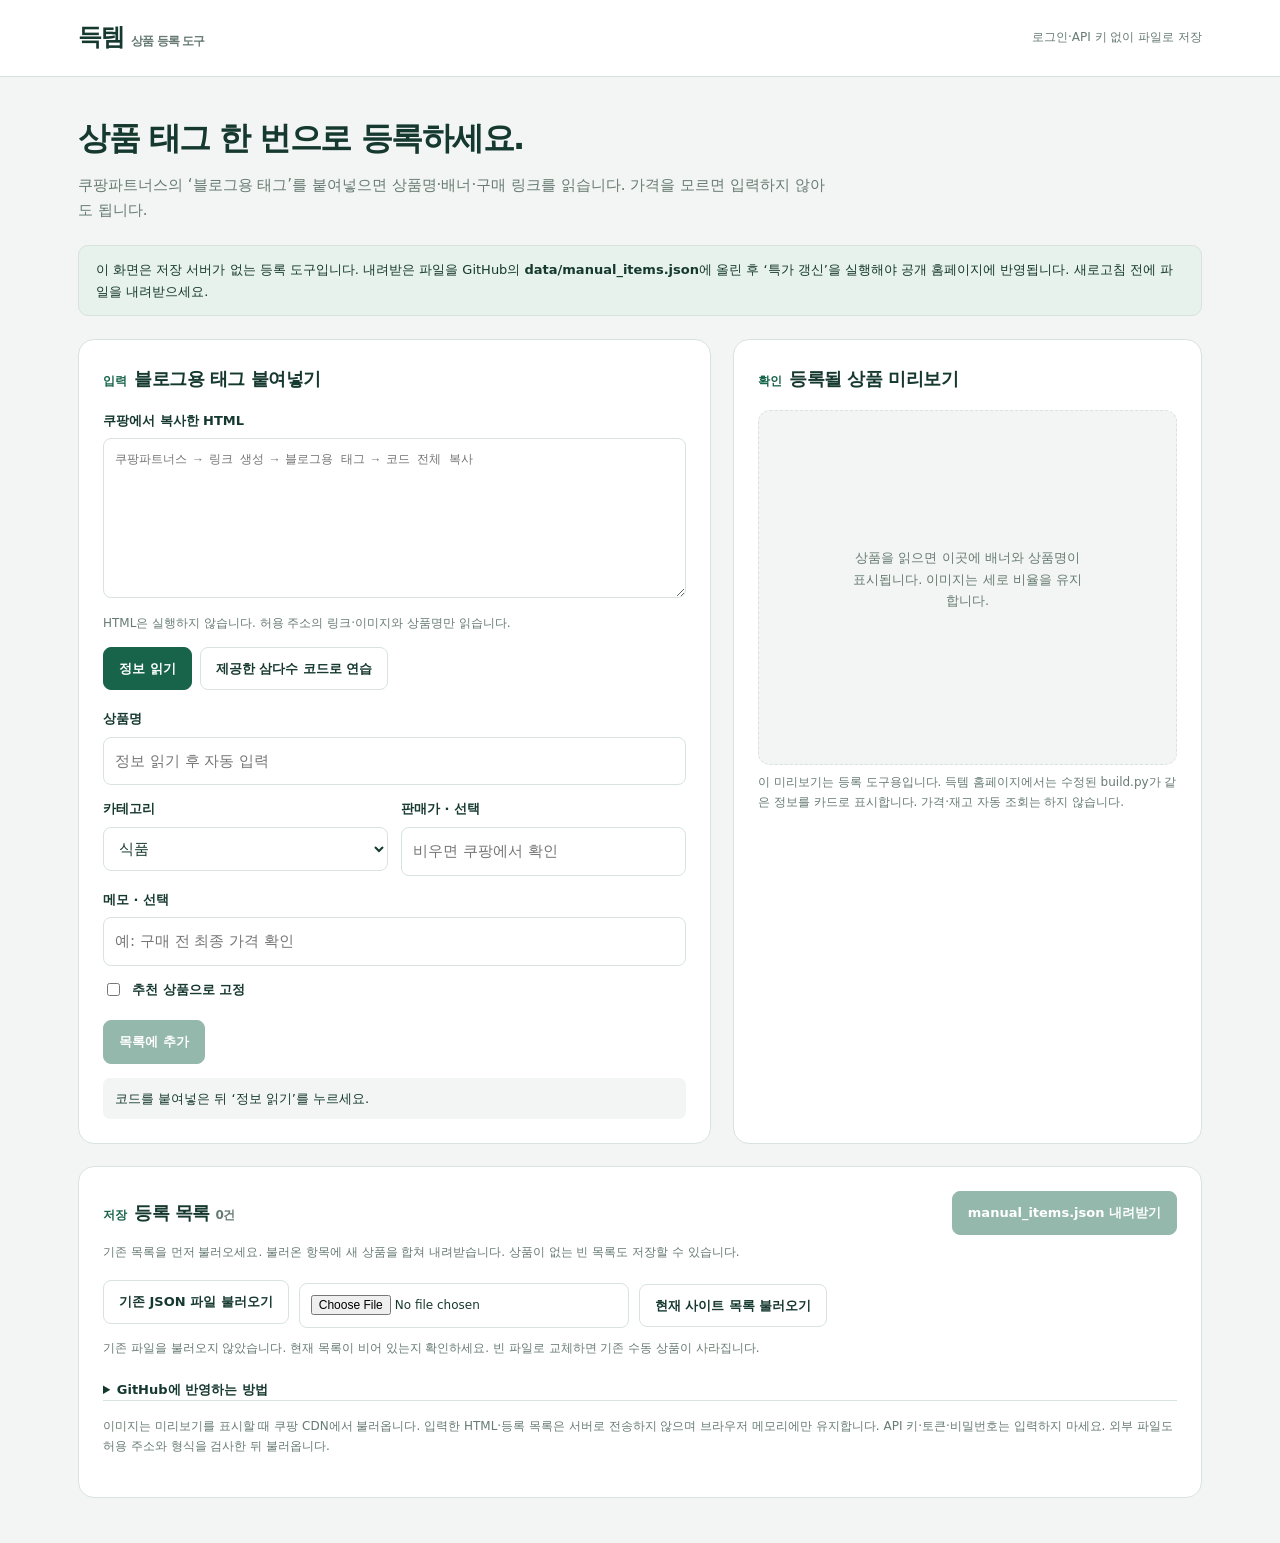
==== admin.html @ d06b2f27 "Add files via upload" ====
<!doctype html>
<html lang="ko"><head><meta charset="utf-8"><meta name="viewport" content="width=device-width,initial-scale=1"><meta name="referrer" content="no-referrer"><title>득템 · 상품 등록 도구</title>
<style>
:root{--bg:#f2f5f3;--panel:#fff;--ink:#16392f;--muted:#677b73;--line:#d8e3dd;--accent:#17644b;--light:#e6f2eb;--error:#a63129}*{box-sizing:border-box}body{margin:0;background:var(--bg);color:var(--ink);font:15px/1.65 system-ui,-apple-system,"Malgun Gothic",sans-serif}header{background:var(--panel);border-bottom:1px solid var(--line)}.wrap{max-width:1180px;margin:auto;padding:0 28px}.head{display:flex;align-items:center;justify-content:space-between;height:76px}.brand{font-size:24px;font-weight:900;letter-spacing:-1px}.sub{font-size:12px;color:var(--muted)}main{padding-top:35px!important;padding-bottom:45px!important}h1{font-size:32px;letter-spacing:-1.5px;margin:0 0 8px}p{margin:0 0 16px}.lead{color:var(--muted);max-width:760px}.notice{padding:13px 17px;background:var(--light);border:1px solid var(--line);border-radius:10px;margin:23px 0;font-size:13px}.layout{display:grid;grid-template-columns:1.35fr 1fr;gap:22px}.panel{background:var(--panel);border:1px solid var(--line);padding:24px;border-radius:16px}h2{font-size:18px;margin:0 0 16px;letter-spacing:-.5px}.step{font-size:12px;color:var(--accent);margin-right:8px}label{display:block;font-size:13px;font-weight:700;margin-bottom:7px}textarea,input,select{font:inherit;border:1px solid var(--line);border-radius:8px;background:#fff;color:var(--ink);padding:11px;width:100%}textarea{resize:vertical;min-height:160px;font:12px/1.7 ui-monospace,monospace}button,.button{font:inherit;font-size:13px;font-weight:700;border:1px solid var(--line);border-radius:8px;padding:10px 15px;cursor:pointer;background:white;color:var(--ink);display:inline-block;text-decoration:none}button.primary{background:var(--accent);color:white;border-color:var(--accent)}button:disabled{opacity:.45;cursor:not-allowed}button:hover:not(:disabled){filter:brightness(.96)}:focus-visible{outline:3px solid #8eb9a6;outline-offset:3px}.buttons{display:flex;gap:8px;flex-wrap:wrap;margin-top:13px}.fields{display:grid;grid-template-columns:1fr 1fr;gap:13px;margin-top:18px}.wide{grid-column:1/-1}.hint{font-size:12px;color:var(--muted);margin:8px 0 0}.preview{background:var(--bg);border:1px dashed var(--line);min-height:355px;border-radius:12px;display:flex;align-items:center;justify-content:center;padding:18px}.empty{text-align:center;color:var(--muted);font-size:13px;max-width:230px}.preview-card{width:100%;max-width:290px;background:white;border-radius:12px;overflow:hidden;border:1px solid var(--line)}.preview-card img{width:100%;height:260px;object-fit:contain;background:white;display:block}.preview-info{border-top:1px solid var(--line);padding:16px}.badge{font-size:11px;border-radius:4px;padding:3px 7px;background:var(--light);display:inline-block;margin-bottom:7px}.product-name{font-size:15px;font-weight:700;line-height:1.5}.price{font-size:13px;color:var(--muted);margin-top:7px}.destination{font:11px/1.7 ui-monospace,monospace;color:var(--muted);word-break:break-all;margin-top:8px}.status{margin-top:14px;padding:10px 12px;background:var(--bg);border-radius:7px;font-size:13px;white-space:pre-line}.error{color:var(--error)}.storage{margin-top:22px}.storage-head{display:flex;justify-content:space-between;gap:10px;align-items:center}.storage-head h2{margin:0}.import{margin-top:18px;display:flex;gap:10px;flex-wrap:wrap;align-items:center}.import input{max-width:330px;font-size:12px}.list{margin:18px 0;padding:0;list-style:none}.row{display:flex;justify-content:space-between;align-items:center;gap:14px;padding:12px 0;border-top:1px solid var(--line)}.row-name{font-size:14px;font-weight:600;word-break:break-word}.row-note{font-size:11px;color:var(--muted)}.remove{padding:5px 9px;color:var(--error);flex-shrink:0}.footer-note{font-size:12px;color:var(--muted);border-top:1px solid var(--line);padding-top:16px}details{margin-top:20px;font-size:13px}summary{cursor:pointer;font-weight:700}ol{padding-left:22px}code{font-size:12px;background:var(--bg);padding:2px 4px}.check{display:flex;gap:9px;align-items:center}.check input{width:auto}.preview-card a{color:inherit}.download-count{font-size:12px;color:var(--muted)}@media(max-width:780px){.layout{grid-template-columns:1fr}.wrap{padding:0 17px}.panel{padding:18px}h1{font-size:26px}.head{height:64px}.fields{grid-template-columns:1fr}.wide{grid-column:auto}.storage-head{align-items:flex-start;flex-direction:column}}@media(prefers-reduced-motion:reduce){*{scroll-behavior:auto!important}}
</style></head><body>
<header><div class="wrap head"><div class="brand">득템 <span class="sub">상품 등록 도구</span></div><span class="sub">로그인·API 키 없이 파일로 저장</span></div></header>
<main class="wrap"><h1>상품 태그 한 번으로 등록하세요.</h1><p class="lead">쿠팡파트너스의 ‘블로그용 태그’를 붙여넣으면 상품명·배너·구매 링크를 읽습니다. 가격을 모르면 입력하지 않아도 됩니다.</p>
<div class="notice">이 화면은 저장 서버가 없는 등록 도구입니다. 내려받은 파일을 GitHub의 <b>data/manual_items.json</b>에 올린 후 ‘특가 갱신’을 실행해야 공개 홈페이지에 반영됩니다. 새로고침 전에 파일을 내려받으세요.</div>
<div class="layout"><section class="panel"><h2><span class="step">입력</span>블로그용 태그 붙여넣기</h2><label for="source">쿠팡에서 복사한 HTML</label><textarea id="source" spellcheck="false" placeholder="쿠팡파트너스 → 링크 생성 → 블로그용 태그 → 코드 전체 복사"></textarea><p class="hint">HTML은 실행하지 않습니다. 허용 주소의 링크·이미지와 상품명만 읽습니다.</p><div class="buttons"><button id="parse" class="primary">정보 읽기</button><button id="sample">제공한 삼다수 코드로 연습</button></div>
<div class="fields"><div class="wide"><label for="name">상품명</label><input id="name" maxlength="300" placeholder="정보 읽기 후 자동 입력"></div><div><label for="category">카테고리</label><select id="category"><option>식품</option><option>생활</option><option>가전</option><option>디지털</option><option>뷰티</option><option>패션</option><option>기타</option></select></div><div><label for="price">판매가 · 선택</label><input id="price" type="number" min="1" step="1" placeholder="비우면 쿠팡에서 확인"></div><div class="wide"><label for="memo">메모 · 선택</label><input id="memo" maxlength="200" placeholder="예: 구매 전 최종 가격 확인"></div><div class="wide"><label class="check"><input id="pinned" type="checkbox">추천 상품으로 고정</label></div></div>
<div class="buttons"><button id="add" class="primary" disabled>목록에 추가</button></div><div id="status" class="status" role="status" aria-live="polite">코드를 붙여넣은 뒤 ‘정보 읽기’를 누르세요.</div></section>
<section class="panel"><h2><span class="step">확인</span>등록될 상품 미리보기</h2><div id="preview" class="preview"><p class="empty">상품을 읽으면 이곳에 배너와 상품명이 표시됩니다. 이미지는 세로 비율을 유지합니다.</p></div><p class="hint">이 미리보기는 등록 도구용입니다. 득템 홈페이지에서는 수정된 build.py가 같은 정보를 카드로 표시합니다. 가격·재고 자동 조회는 하지 않습니다.</p></section></div>
<section class="panel storage"><div class="storage-head"><h2><span class="step">저장</span>등록 목록 <span id="count" class="download-count">0건</span></h2><button id="download" class="primary" disabled>manual_items.json 내려받기</button></div><p class="hint">기존 목록을 먼저 불러오세요. 불러온 항목에 새 상품을 합쳐 내려받습니다. 상품이 없는 빈 목록도 저장할 수 있습니다.</p><div class="import"><label class="button" for="file">기존 JSON 파일 불러오기</label><input id="file" type="file" accept=".json,application/json"><button id="loadCurrent">현재 사이트 목록 불러오기</button></div><p class="hint" id="importStatus">기존 파일을 불러오지 않았습니다. 현재 목록이 비어 있는지 확인하세요. 빈 파일로 교체하면 기존 수동 상품이 사라집니다.</p><ul id="list" class="list"></ul><details><summary>GitHub에 반영하는 방법</summary><ol><li>목록을 확인하고 <b>manual_items.json 내려받기</b>를 누릅니다.</li><li>저장소의 <b>data</b> 폴더에서 <b>Add file → Upload files</b>로 내려받은 파일을 올립니다. 파일명은 manual_items.json이어야 합니다.</li><li><b>Commit changes</b>로 저장합니다.</li><li><b>Actions → 특가 갱신 → Run workflow</b>를 실행합니다.</li><li>초록색 성공 표시 이후 공개 홈페이지를 새로고침합니다.</li></ol></details><p class="footer-note">이미지는 미리보기를 표시할 때 쿠팡 CDN에서 불러옵니다. 입력한 HTML·등록 목록은 서버로 전송하지 않으며 브라우저 메모리에만 유지합니다. API 키·토큰·비밀번호는 입력하지 마세요. 외부 파일도 허용 주소와 형식을 검사한 뒤 불러옵니다.</p></section>
</main>
<script>
'use strict';
const $=id=>document.getElementById(id);
const BUY_HOSTS=new Set(['link.coupang.com','coupa.ng','www.coupang.com','coupang.com']);
function safeUrl(raw,type){let u;try{u=new URL(raw)}catch{throw Error('올바른 전체 HTTPS 주소가 필요합니다.')};if(u.protocol!=='https:'||u.username||u.password||u.port)throw Error('HTTPS 주소만 허용하며 로그인 정보·별도 포트는 허용하지 않습니다.');const host=u.hostname.toLowerCase();const ok=type==='buy'?BUY_HOSTS.has(host):(host==='coupangcdn.com'||host.endsWith('.coupangcdn.com'));if(!ok)throw Error(type==='buy'?'허용된 쿠팡 구매 링크가 아닙니다.':'쿠팡 CDN 이미지 주소만 허용합니다.');return u.href}
function parseTag(raw){if(raw.length>100000)throw Error('코드가 너무 깁니다. 상품 태그 하나만 붙여넣으세요.');/* template 내용은 문서에 삽입하지 않아 스크립트와 이미지를 실행·로드하지 않는다. */const t=document.createElement('template');t.innerHTML=raw;const candidates=[...t.content.querySelectorAll('a[href]')].filter(a=>a.querySelector('img[src]'));if(candidates.length!==1)throw Error('이미지가 포함된 상품 링크 하나만 입력하세요. iframe 대신 블로그용 태그를 선택하세요.');const a=candidates[0],im=a.querySelector('img[src]');const name=(im.getAttribute('alt')||'').trim();if(!name||name.length>300)throw Error('상품명이 있는 alt 속성이 필요합니다.');return {platform:'coupang',name,url:safeUrl(a.getAttribute('href'),'buy'),image:safeUrl(im.getAttribute('src'),'image'),image_kind:'affiliate_banner',price:null,category:'식품',ends_at:null,memo:'구매 전 최종 가격 확인',pinned:false}}
let candidate=null,items=[],metadata={version:1},loaded=false,dirty=false;
function say(s,error=false){$('status').textContent=s;$('status').classList.toggle('error',error)}
function preview(){const box=$('preview');box.replaceChildren();if(!candidate)return;const c=document.createElement('div');c.className='preview-card';const image=document.createElement('img');image.src=candidate.image;image.alt=$('name').value||candidate.name;image.addEventListener('error',()=>{say('상품정보는 읽었습니다. 배너 이미지는 현재 환경에서 불러오지 못했습니다.',true)});c.append(image);const info=document.createElement('div');info.className='preview-info';const badge=document.createElement('span');badge.className='badge';badge.textContent='쿠팡 · 직접 등록';info.append(badge);const n=document.createElement('div');n.className='product-name';n.textContent=$('name').value;info.append(n);const price=document.createElement('div');price.className='price';price.textContent=$('price').value?Number($('price').value).toLocaleString('ko-KR')+'원 · 직접 입력':'가격은 쿠팡에서 확인';info.append(price);const link=document.createElement('div');link.className='destination';link.textContent=candidate.url;info.append(link);c.append(info);box.append(c)}
$('parse').onclick=()=>{candidate=null;$('add').disabled=true;try{candidate=parseTag($('source').value);$('name').value=candidate.name;$('price').value='';$('memo').value=candidate.memo;preview();$('add').disabled=false;say('상품명·배너 주소·구매 링크를 읽었습니다. 가격은 포함되지 않아 비워 두었습니다.')}catch(e){$('preview').replaceChildren();say(e.message,true)}};
['name','price'].forEach(id=>$(id).addEventListener('input',()=>candidate&&preview()));
function renderList(){$('count').textContent=items.length+'건';$('list').replaceChildren();items.forEach((it,index)=>{const li=document.createElement('li');li.className='row';const text=document.createElement('div'),n=document.createElement('div'),note=document.createElement('div');n.className='row-name';n.textContent=it.name;note.className='row-note';note.textContent=it.platform+' · '+it.category+' · '+(it.price?Number(it.price).toLocaleString('ko-KR')+'원':'가격은 판매처에서 확인');text.append(n,note);const remove=document.createElement('button');remove.className='remove';remove.textContent='삭제';remove.onclick=()=>{if(!confirm('이 상품을 내보낼 목록에서 삭제할까요?'))return;items.splice(index,1);dirty=true;renderList()};li.append(text,remove);$('list').append(li)});$('download').disabled=!(loaded||items.length);}
$('add').onclick=()=>{try{if(!candidate)throw Error('먼저 정보를 읽으세요.');const name=$('name').value.trim();if(!name)throw Error('상품명을 입력하세요.');const p=$('price').value===''?null:Number($('price').value);if(p!==null&&(!Number.isSafeInteger(p)||p<=0))throw Error('가격은 양의 정수로 입력하거나 비워 두세요.');if(items.some(i=>i.url===candidate.url))throw Error('이미 등록 목록에 있는 링크입니다.');items.push({...candidate,name,price:p,base_price:p,category:$('category').value,memo:$('memo').value.trim(),pinned:$('pinned').checked});dirty=true;renderList();say('등록 목록에 추가했습니다. 파일을 내려받아야 변경사항을 보관할 수 있습니다.')}catch(e){say(e.message,true)}};
function validateImport(data){if(!data||typeof data!=='object'||!Array.isArray(data.items))throw Error('items 배열이 있는 JSON 파일이 필요합니다.');if(data.items.length>2000)throw Error('한 번에 2,000건까지 불러올 수 있습니다.');const allowed={coupang:new Set(['coupang.com','www.coupang.com','link.coupang.com','coupa.ng']),toss:new Set(['toss.im','sharelink.toss.im']),kakao:new Set(['store.kakao.com','gift.kakao.com','shoppinghow.kakao.com','kko.to'])};return data.items.map((it,i)=>{if(!it||typeof it.name!=='string'||!it.name.trim())throw Error((i+1)+'번 상품명이 없습니다.');if(!allowed[it.platform])throw Error((i+1)+'번 플랫폼은 이 도구에서 불러올 수 없습니다.');const u=new URL(it.url);if(u.protocol!=='https:'||u.username||u.password||u.port||!allowed[it.platform].has(u.hostname))throw Error((i+1)+'번 구매 링크가 허용 주소가 아닙니다.');if(it.platform==='coupang'&&it.image)safeUrl(it.image,'image');if(it.price!==null&&it.price!==undefined&&(!Number.isSafeInteger(it.price)||it.price<=0))throw Error((i+1)+'번 가격은 양의 정수 또는 null이어야 합니다.');if(it.ends_at&&Number.isNaN(Date.parse(it.ends_at)))throw Error((i+1)+'번 마감일 형식이 올바르지 않습니다.');return {...it,name:it.name.trim(),price:it.price??null}})}
function importData(data){const next=validateImport(data);if((dirty||items.length)&&!confirm('현재 작업 목록을 파일의 목록으로 바꿀까요? 저장하지 않은 내용은 사라집니다.'))return;items=next;metadata={...data};delete metadata.items;loaded=true;dirty=false;renderList();$('importStatus').textContent='기존 파일 '+items.length+'건을 불러왔습니다. 새 상품을 추가한 뒤 전체 목록을 내려받으세요.'}
$('file').onchange=async()=>{try{const f=$('file').files[0];if(!f)return;if(f.size>3000000)throw Error('3MB 이하 JSON 파일을 선택하세요.');importData(JSON.parse(await f.text()))}catch(e){say('파일 불러오기 실패: '+e.message,true)}finally{$('file').value=''}};
$('loadCurrent').onclick=async()=>{try{if(location.protocol==='file:')throw Error('로컬 파일에서는 JSON 파일 불러오기를 사용하세요.');const u=new URL('manual_items.json',location.href);const r=await fetch(u,{cache:'no-store',credentials:'omit'});if(!r.ok)throw Error('현재 목록 응답 '+r.status);importData(await r.json())}catch(e){say('현재 목록을 불러오지 못했습니다. 기존 JSON 파일을 직접 선택하세요. '+e.message,true)}};
$('download').onclick=()=>{if(!loaded&&!confirm('기존 파일을 불러오지 않았습니다. 현재 '+items.length+'건만 저장됩니다. 기존 목록이 비어 있는 경우 계속하세요.'))return;const payload={...metadata,version:1,updated_at:new Date().toISOString(),items};const blob=new Blob([JSON.stringify(payload,null,2)+'\n'],{type:'application/json;charset=utf-8'});const u=URL.createObjectURL(blob),a=document.createElement('a');a.href=u;a.download='manual_items.json';document.body.append(a);a.click();a.remove();setTimeout(()=>URL.revokeObjectURL(u),3000);dirty=false;say('내려받기를 요청했습니다. 다운로드 폴더의 파일을 GitHub data 폴더에 올려 주세요.')};
$('sample').onclick=()=>{$('source').value='<a href="https://link.coupang.com/a/iSHtijtJjo" target="_blank" referrerpolicy="unsafe-url"><img src="https://image9.coupangcdn.com/image/affiliate/banner/094a0b696515205452a0161adddb1547@2x.jpg" alt="제주삼다수 그린 무라벨, 2L, 6개" width="120" height="240"></a>';$('parse').click()};
window.addEventListener('beforeunload',e=>{if(dirty){e.preventDefault();e.returnValue=''}});
renderList();
</script></body></html>
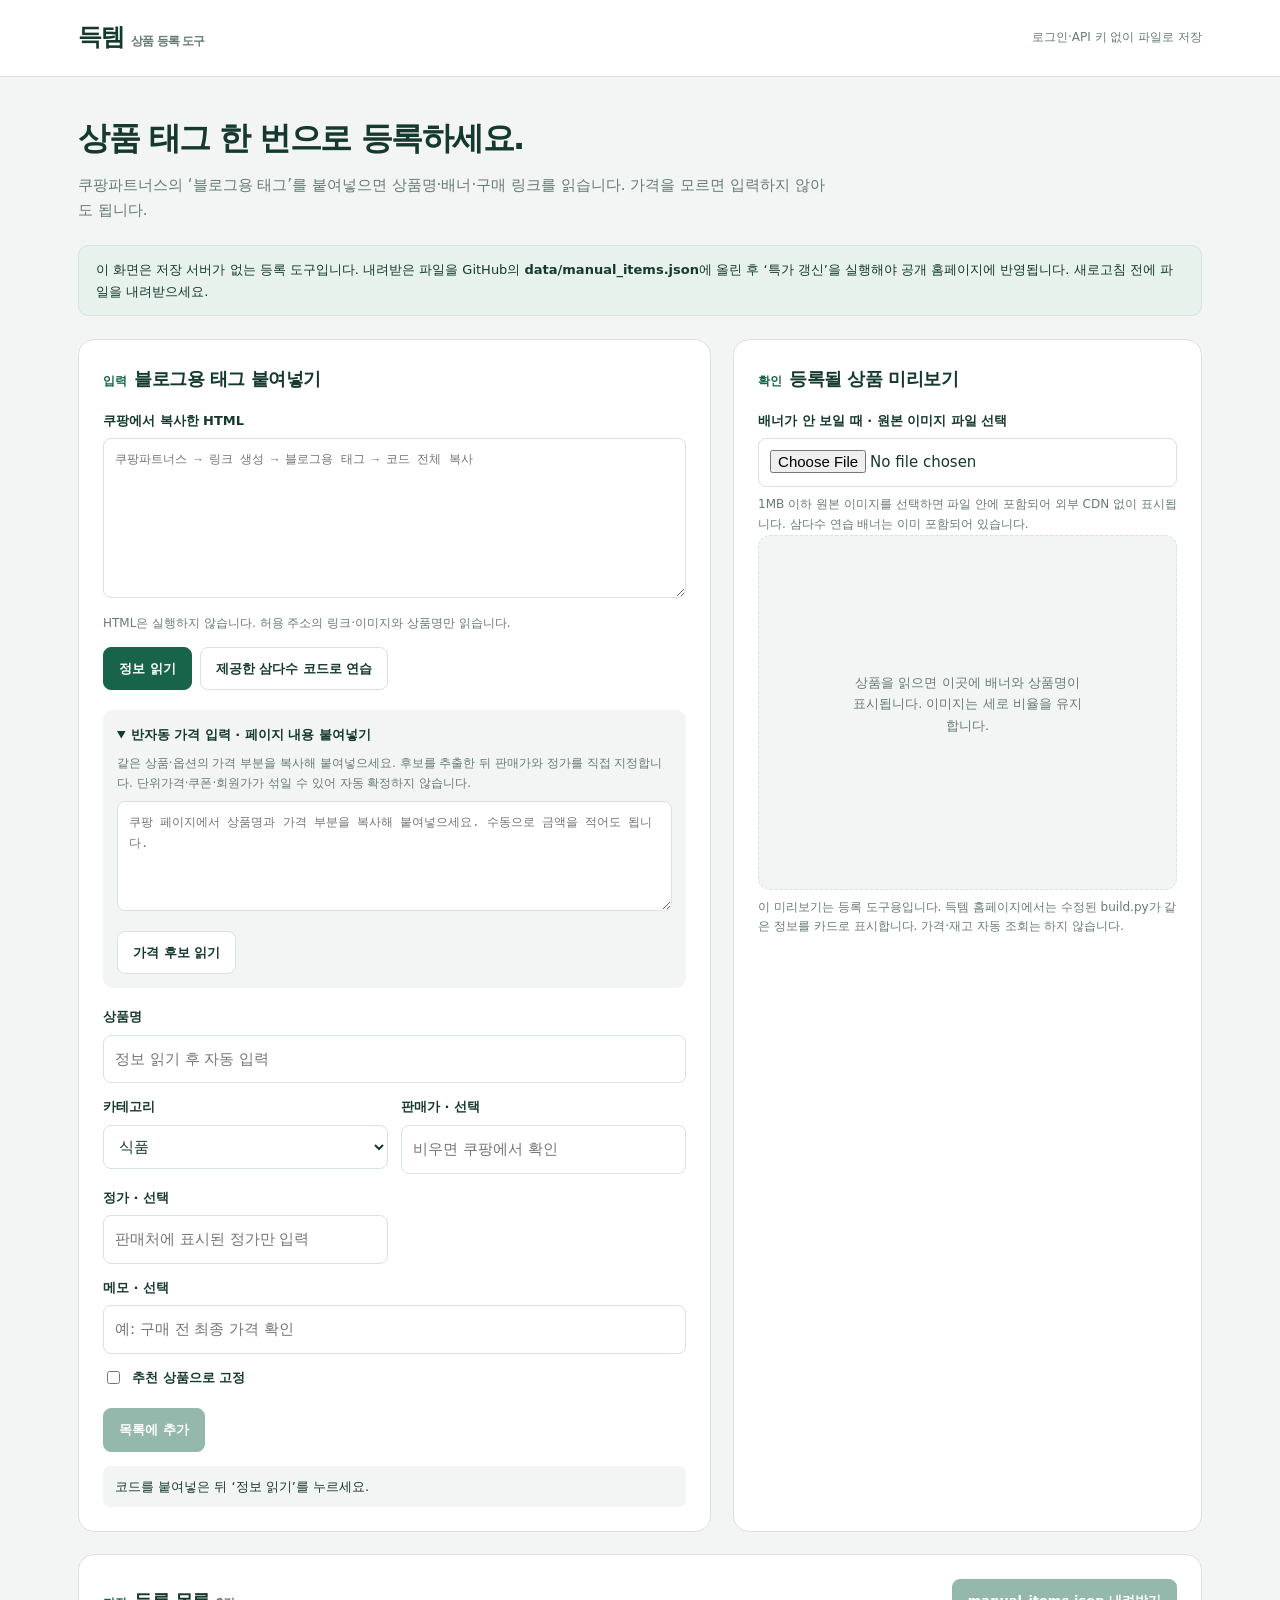
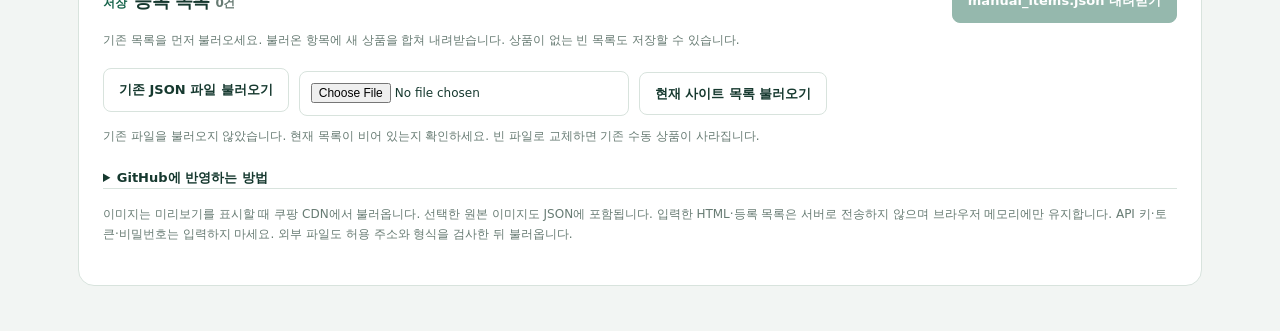
==== commit fb289a07: "Add files via upload" ====
--- a/admin.html
+++ b/admin.html
@@ -2,15 +2,17 @@
 <html lang="ko"><head><meta charset="utf-8"><meta name="viewport" content="width=device-width,initial-scale=1"><meta name="referrer" content="no-referrer"><title>득템 · 상품 등록 도구</title>
 <style>
 :root{--bg:#f2f5f3;--panel:#fff;--ink:#16392f;--muted:#677b73;--line:#d8e3dd;--accent:#17644b;--light:#e6f2eb;--error:#a63129}*{box-sizing:border-box}body{margin:0;background:var(--bg);color:var(--ink);font:15px/1.65 system-ui,-apple-system,"Malgun Gothic",sans-serif}header{background:var(--panel);border-bottom:1px solid var(--line)}.wrap{max-width:1180px;margin:auto;padding:0 28px}.head{display:flex;align-items:center;justify-content:space-between;height:76px}.brand{font-size:24px;font-weight:900;letter-spacing:-1px}.sub{font-size:12px;color:var(--muted)}main{padding-top:35px!important;padding-bottom:45px!important}h1{font-size:32px;letter-spacing:-1.5px;margin:0 0 8px}p{margin:0 0 16px}.lead{color:var(--muted);max-width:760px}.notice{padding:13px 17px;background:var(--light);border:1px solid var(--line);border-radius:10px;margin:23px 0;font-size:13px}.layout{display:grid;grid-template-columns:1.35fr 1fr;gap:22px}.panel{background:var(--panel);border:1px solid var(--line);padding:24px;border-radius:16px}h2{font-size:18px;margin:0 0 16px;letter-spacing:-.5px}.step{font-size:12px;color:var(--accent);margin-right:8px}label{display:block;font-size:13px;font-weight:700;margin-bottom:7px}textarea,input,select{font:inherit;border:1px solid var(--line);border-radius:8px;background:#fff;color:var(--ink);padding:11px;width:100%}textarea{resize:vertical;min-height:160px;font:12px/1.7 ui-monospace,monospace}button,.button{font:inherit;font-size:13px;font-weight:700;border:1px solid var(--line);border-radius:8px;padding:10px 15px;cursor:pointer;background:white;color:var(--ink);display:inline-block;text-decoration:none}button.primary{background:var(--accent);color:white;border-color:var(--accent)}button:disabled{opacity:.45;cursor:not-allowed}button:hover:not(:disabled){filter:brightness(.96)}:focus-visible{outline:3px solid #8eb9a6;outline-offset:3px}.buttons{display:flex;gap:8px;flex-wrap:wrap;margin-top:13px}.fields{display:grid;grid-template-columns:1fr 1fr;gap:13px;margin-top:18px}.wide{grid-column:1/-1}.hint{font-size:12px;color:var(--muted);margin:8px 0 0}.preview{background:var(--bg);border:1px dashed var(--line);min-height:355px;border-radius:12px;display:flex;align-items:center;justify-content:center;padding:18px}.empty{text-align:center;color:var(--muted);font-size:13px;max-width:230px}.preview-card{width:100%;max-width:290px;background:white;border-radius:12px;overflow:hidden;border:1px solid var(--line)}.preview-card img{width:100%;height:260px;object-fit:contain;background:white;display:block}.preview-info{border-top:1px solid var(--line);padding:16px}.badge{font-size:11px;border-radius:4px;padding:3px 7px;background:var(--light);display:inline-block;margin-bottom:7px}.product-name{font-size:15px;font-weight:700;line-height:1.5}.price{font-size:13px;color:var(--muted);margin-top:7px}.destination{font:11px/1.7 ui-monospace,monospace;color:var(--muted);word-break:break-all;margin-top:8px}.status{margin-top:14px;padding:10px 12px;background:var(--bg);border-radius:7px;font-size:13px;white-space:pre-line}.error{color:var(--error)}.storage{margin-top:22px}.storage-head{display:flex;justify-content:space-between;gap:10px;align-items:center}.storage-head h2{margin:0}.import{margin-top:18px;display:flex;gap:10px;flex-wrap:wrap;align-items:center}.import input{max-width:330px;font-size:12px}.list{margin:18px 0;padding:0;list-style:none}.row{display:flex;justify-content:space-between;align-items:center;gap:14px;padding:12px 0;border-top:1px solid var(--line)}.row-name{font-size:14px;font-weight:600;word-break:break-word}.row-note{font-size:11px;color:var(--muted)}.remove{padding:5px 9px;color:var(--error);flex-shrink:0}.footer-note{font-size:12px;color:var(--muted);border-top:1px solid var(--line);padding-top:16px}details{margin-top:20px;font-size:13px}summary{cursor:pointer;font-weight:700}ol{padding-left:22px}code{font-size:12px;background:var(--bg);padding:2px 4px}.check{display:flex;gap:9px;align-items:center}.check input{width:auto}.preview-card a{color:inherit}.download-count{font-size:12px;color:var(--muted)}@media(max-width:780px){.layout{grid-template-columns:1fr}.wrap{padding:0 17px}.panel{padding:18px}h1{font-size:26px}.head{height:64px}.fields{grid-template-columns:1fr}.wide{grid-column:auto}.storage-head{align-items:flex-start;flex-direction:column}}@media(prefers-reduced-motion:reduce){*{scroll-behavior:auto!important}}
+.preview-card{overflow:hidden;background:#fff;border-radius:12px;border:1px solid var(--line)}.preview-card>img{display:block;width:100%;height:340px;object-fit:contain;background:#f4f7f5;padding:16px}.preview-info{padding:20px}.preview-info .price{font-size:26px;font-weight:900;line-height:1.4;margin:14px 0}.preview-info .product-name{font-size:19px;font-weight:800;margin-top:12px}.preview-info .destination{overflow-wrap:anywhere;font-size:11px;color:var(--muted)}.preview-cta{display:block;margin-top:18px;padding:12px;text-align:center;background:var(--accent);color:#fff;border-radius:8px;text-decoration:none;font-weight:800}.row{gap:12px}.row-thumb{width:56px;height:90px;object-fit:contain;background:#f4f7f5;border-radius:6px;flex-shrink:0}.row>div{flex:1;min-width:0}.price-help{margin-top:10px;font-size:12px;color:var(--muted)}@media(max-width:650px){.preview-card>img{height:280px}}
+.price-import{background:var(--bg);padding:14px;border-radius:10px;margin-top:20px}.price-import textarea{min-height:110px;margin-top:8px}.price-choice{padding:10px 0;border-bottom:1px solid var(--line)}.price-context{font-size:12px;overflow-wrap:anywhere;color:var(--muted)}.preview-discount{background:var(--light);padding:12px;border-radius:8px;margin:10px 0}.preview-discount del{color:var(--muted);font-size:13px}.preview-discount strong{display:block;font-size:16px;color:var(--accent)}
 </style></head><body>
 <header><div class="wrap head"><div class="brand">득템 <span class="sub">상품 등록 도구</span></div><span class="sub">로그인·API 키 없이 파일로 저장</span></div></header>
 <main class="wrap"><h1>상품 태그 한 번으로 등록하세요.</h1><p class="lead">쿠팡파트너스의 ‘블로그용 태그’를 붙여넣으면 상품명·배너·구매 링크를 읽습니다. 가격을 모르면 입력하지 않아도 됩니다.</p>
 <div class="notice">이 화면은 저장 서버가 없는 등록 도구입니다. 내려받은 파일을 GitHub의 <b>data/manual_items.json</b>에 올린 후 ‘특가 갱신’을 실행해야 공개 홈페이지에 반영됩니다. 새로고침 전에 파일을 내려받으세요.</div>
 <div class="layout"><section class="panel"><h2><span class="step">입력</span>블로그용 태그 붙여넣기</h2><label for="source">쿠팡에서 복사한 HTML</label><textarea id="source" spellcheck="false" placeholder="쿠팡파트너스 → 링크 생성 → 블로그용 태그 → 코드 전체 복사"></textarea><p class="hint">HTML은 실행하지 않습니다. 허용 주소의 링크·이미지와 상품명만 읽습니다.</p><div class="buttons"><button id="parse" class="primary">정보 읽기</button><button id="sample">제공한 삼다수 코드로 연습</button></div>
-<div class="fields"><div class="wide"><label for="name">상품명</label><input id="name" maxlength="300" placeholder="정보 읽기 후 자동 입력"></div><div><label for="category">카테고리</label><select id="category"><option>식품</option><option>생활</option><option>가전</option><option>디지털</option><option>뷰티</option><option>패션</option><option>기타</option></select></div><div><label for="price">판매가 · 선택</label><input id="price" type="number" min="1" step="1" placeholder="비우면 쿠팡에서 확인"></div><div class="wide"><label for="memo">메모 · 선택</label><input id="memo" maxlength="200" placeholder="예: 구매 전 최종 가격 확인"></div><div class="wide"><label class="check"><input id="pinned" type="checkbox">추천 상품으로 고정</label></div></div>
+<details class="price-import" open><summary>반자동 가격 입력 · 페이지 내용 붙여넣기</summary><p class="hint">같은 상품·옵션의 가격 부분을 복사해 붙여넣으세요. 후보를 추출한 뒤 판매가와 정가를 직접 지정합니다. 단위가격·쿠폰·회원가가 섞일 수 있어 자동 확정하지 않습니다.</p><textarea id="priceText" placeholder="쿠팡 페이지에서 상품명과 가격 부분을 복사해 붙여넣으세요. 수동으로 금액을 적어도 됩니다."></textarea><div class="buttons"><button id="extractPrices" type="button">가격 후보 읽기</button></div><div id="priceCandidates" aria-live="polite"></div></details><div class="fields"><div class="wide"><label for="name">상품명</label><input id="name" maxlength="300" placeholder="정보 읽기 후 자동 입력"></div><div><label for="category">카테고리</label><select id="category"><option>식품</option><option>생활</option><option>가전</option><option>디지털</option><option>뷰티</option><option>패션</option><option>기타</option></select></div><div><label for="price">판매가 · 선택</label><input id="price" type="number" min="1" step="1" placeholder="비우면 쿠팡에서 확인"></div><div><label for="originalPrice">정가 · 선택</label><input id="originalPrice" type="number" min="1" step="1" placeholder="판매처에 표시된 정가만 입력"></div><div class="wide"><label for="memo">메모 · 선택</label><input id="memo" maxlength="200" placeholder="예: 구매 전 최종 가격 확인"></div><div class="wide"><label class="check"><input id="pinned" type="checkbox">추천 상품으로 고정</label></div></div>
 <div class="buttons"><button id="add" class="primary" disabled>목록에 추가</button></div><div id="status" class="status" role="status" aria-live="polite">코드를 붙여넣은 뒤 ‘정보 읽기’를 누르세요.</div></section>
-<section class="panel"><h2><span class="step">확인</span>등록될 상품 미리보기</h2><div id="preview" class="preview"><p class="empty">상품을 읽으면 이곳에 배너와 상품명이 표시됩니다. 이미지는 세로 비율을 유지합니다.</p></div><p class="hint">이 미리보기는 등록 도구용입니다. 득템 홈페이지에서는 수정된 build.py가 같은 정보를 카드로 표시합니다. 가격·재고 자동 조회는 하지 않습니다.</p></section></div>
-<section class="panel storage"><div class="storage-head"><h2><span class="step">저장</span>등록 목록 <span id="count" class="download-count">0건</span></h2><button id="download" class="primary" disabled>manual_items.json 내려받기</button></div><p class="hint">기존 목록을 먼저 불러오세요. 불러온 항목에 새 상품을 합쳐 내려받습니다. 상품이 없는 빈 목록도 저장할 수 있습니다.</p><div class="import"><label class="button" for="file">기존 JSON 파일 불러오기</label><input id="file" type="file" accept=".json,application/json"><button id="loadCurrent">현재 사이트 목록 불러오기</button></div><p class="hint" id="importStatus">기존 파일을 불러오지 않았습니다. 현재 목록이 비어 있는지 확인하세요. 빈 파일로 교체하면 기존 수동 상품이 사라집니다.</p><ul id="list" class="list"></ul><details><summary>GitHub에 반영하는 방법</summary><ol><li>목록을 확인하고 <b>manual_items.json 내려받기</b>를 누릅니다.</li><li>저장소의 <b>data</b> 폴더에서 <b>Add file → Upload files</b>로 내려받은 파일을 올립니다. 파일명은 manual_items.json이어야 합니다.</li><li><b>Commit changes</b>로 저장합니다.</li><li><b>Actions → 특가 갱신 → Run workflow</b>를 실행합니다.</li><li>초록색 성공 표시 이후 공개 홈페이지를 새로고침합니다.</li></ol></details><p class="footer-note">이미지는 미리보기를 표시할 때 쿠팡 CDN에서 불러옵니다. 입력한 HTML·등록 목록은 서버로 전송하지 않으며 브라우저 메모리에만 유지합니다. API 키·토큰·비밀번호는 입력하지 마세요. 외부 파일도 허용 주소와 형식을 검사한 뒤 불러옵니다.</p></section>
+<section class="panel"><h2><span class="step">확인</span>등록될 상품 미리보기</h2><label for="imageFile">배너가 안 보일 때 · 원본 이미지 파일 선택</label><input id="imageFile" type="file" accept="image/jpeg,image/png,image/webp"><p class="hint">1MB 이하 원본 이미지를 선택하면 파일 안에 포함되어 외부 CDN 없이 표시됩니다. 삼다수 연습 배너는 이미 포함되어 있습니다.</p><div id="preview" class="preview"><p class="empty">상품을 읽으면 이곳에 배너와 상품명이 표시됩니다. 이미지는 세로 비율을 유지합니다.</p></div><p class="hint">이 미리보기는 등록 도구용입니다. 득템 홈페이지에서는 수정된 build.py가 같은 정보를 카드로 표시합니다. 가격·재고 자동 조회는 하지 않습니다.</p></section></div>
+<section class="panel storage"><div class="storage-head"><h2><span class="step">저장</span>등록 목록 <span id="count" class="download-count">0건</span></h2><button id="download" class="primary" disabled>manual_items.json 내려받기</button></div><p class="hint">기존 목록을 먼저 불러오세요. 불러온 항목에 새 상품을 합쳐 내려받습니다. 상품이 없는 빈 목록도 저장할 수 있습니다.</p><div class="import"><label class="button" for="file">기존 JSON 파일 불러오기</label><input id="file" type="file" accept=".json,application/json"><button id="loadCurrent">현재 사이트 목록 불러오기</button></div><p class="hint" id="importStatus">기존 파일을 불러오지 않았습니다. 현재 목록이 비어 있는지 확인하세요. 빈 파일로 교체하면 기존 수동 상품이 사라집니다.</p><ul id="list" class="list"></ul><details><summary>GitHub에 반영하는 방법</summary><ol><li>목록을 확인하고 <b>manual_items.json 내려받기</b>를 누릅니다.</li><li>저장소의 <b>data</b> 폴더에서 <b>Add file → Upload files</b>로 내려받은 파일을 올립니다. 파일명은 manual_items.json이어야 합니다.</li><li><b>Commit changes</b>로 저장합니다.</li><li><b>Actions → 특가 갱신 → Run workflow</b>를 실행합니다.</li><li>초록색 성공 표시 이후 공개 홈페이지를 새로고침합니다.</li></ol></details><p class="footer-note">이미지는 미리보기를 표시할 때 쿠팡 CDN에서 불러옵니다. 선택한 원본 이미지도 JSON에 포함됩니다. 입력한 HTML·등록 목록은 서버로 전송하지 않으며 브라우저 메모리에만 유지합니다. API 키·토큰·비밀번호는 입력하지 마세요. 외부 파일도 허용 주소와 형식을 검사한 뒤 불러옵니다.</p></section>
 </main>
 <script>
 'use strict';
@@ -18,14 +20,20 @@
 const BUY_HOSTS=new Set(['link.coupang.com','coupa.ng','www.coupang.com','coupang.com']);
 function safeUrl(raw,type){let u;try{u=new URL(raw)}catch{throw Error('올바른 전체 HTTPS 주소가 필요합니다.')};if(u.protocol!=='https:'||u.username||u.password||u.port)throw Error('HTTPS 주소만 허용하며 로그인 정보·별도 포트는 허용하지 않습니다.');const host=u.hostname.toLowerCase();const ok=type==='buy'?BUY_HOSTS.has(host):(host==='coupangcdn.com'||host.endsWith('.coupangcdn.com'));if(!ok)throw Error(type==='buy'?'허용된 쿠팡 구매 링크가 아닙니다.':'쿠팡 CDN 이미지 주소만 허용합니다.');return u.href}
 function parseTag(raw){if(raw.length>100000)throw Error('코드가 너무 깁니다. 상품 태그 하나만 붙여넣으세요.');/* template 내용은 문서에 삽입하지 않아 스크립트와 이미지를 실행·로드하지 않는다. */const t=document.createElement('template');t.innerHTML=raw;const candidates=[...t.content.querySelectorAll('a[href]')].filter(a=>a.querySelector('img[src]'));if(candidates.length!==1)throw Error('이미지가 포함된 상품 링크 하나만 입력하세요. iframe 대신 블로그용 태그를 선택하세요.');const a=candidates[0],im=a.querySelector('img[src]');const name=(im.getAttribute('alt')||'').trim();if(!name||name.length>300)throw Error('상품명이 있는 alt 속성이 필요합니다.');return {platform:'coupang',name,url:safeUrl(a.getAttribute('href'),'buy'),image:safeUrl(im.getAttribute('src'),'image'),image_kind:'affiliate_banner',price:null,category:'식품',ends_at:null,memo:'구매 전 최종 가격 확인',pinned:false}}
+function extractPriceCandidates(text){if(text.length>50000)throw Error('가격 부분만 5만 자 이내로 붙여넣으세요.');const out=[],seen=new Set();const pattern=/(?:₩\s*([0-9]{1,3}(?:,[0-9]{3})+|[0-9]+)|([0-9]{1,3}(?:,[0-9]{3})+|[0-9]+)\s*원)/g;let match;while((match=pattern.exec(text))!==null){const amount=Number((match[1]||match[2]).replace(/,/g,''));if(!Number.isSafeInteger(amount)||amount<=0||seen.has(amount))continue;seen.add(amount);out.push({amount,context:text.slice(Math.max(0,match.index-25),Math.min(text.length,pattern.lastIndex+25)).replace(/\s+/g,' ')});if(out.length===30)break}return out}
+$('extractPrices').onclick=()=>{try{const rows=extractPriceCandidates($('priceText').value);$('priceCandidates').replaceChildren();if(!rows.length)throw Error('금액을 찾지 못했습니다. 12,000원 또는 ₩12,000 형식이 포함된 내용을 붙여넣으세요.');rows.forEach(row=>{const box=document.createElement('div');box.className='price-choice';const context=document.createElement('div');context.className='price-context';context.textContent=row.context;const amount=document.createElement('b');amount.textContent=row.amount.toLocaleString('ko-KR')+'원';box.append(amount,context);const buttons=document.createElement('div');buttons.className='buttons';[['판매가로 지정','price'],['정가로 지정','originalPrice']].forEach(([label,id])=>{const b=document.createElement('button');b.type='button';b.textContent=label;b.onclick=()=>{$(id).value=row.amount;if(candidate)preview();say(label+'했습니다. 같은 상품·옵션의 금액인지 확인하세요.')};buttons.append(b)});box.append(buttons);$('priceCandidates').append(box)});say(rows.length+'개 가격 후보를 찾았습니다. 판매가와 정가를 직접 지정하세요.')}catch(e){say(e.message,true)}};
+const BANNER_CACHE={"https://image9.coupangcdn.com/image/affiliate/banner/094a0b696515205452a0161adddb1547@2x.jpg": "[data-uri]"};
+function safeEmbedded(raw){if(typeof raw!=='string'||raw.length>1400000||!/^data:image\/(?:jpeg|png|webp);base64,[A-Za-z0-9+/]+={0,2}$/.test(raw))throw Error('1MB 이하 JPEG·PNG·WebP 이미지만 포함할 수 있습니다.');return raw}
+function imageSource(it){return it.image_embedded?safeEmbedded(it.image_embedded):(BANNER_CACHE[it.image]||safeUrl(it.image,'image'))}
 let candidate=null,items=[],metadata={version:1},loaded=false,dirty=false;
 function say(s,error=false){$('status').textContent=s;$('status').classList.toggle('error',error)}
-function preview(){const box=$('preview');box.replaceChildren();if(!candidate)return;const c=document.createElement('div');c.className='preview-card';const image=document.createElement('img');image.src=candidate.image;image.alt=$('name').value||candidate.name;image.addEventListener('error',()=>{say('상품정보는 읽었습니다. 배너 이미지는 현재 환경에서 불러오지 못했습니다.',true)});c.append(image);const info=document.createElement('div');info.className='preview-info';const badge=document.createElement('span');badge.className='badge';badge.textContent='쿠팡 · 직접 등록';info.append(badge);const n=document.createElement('div');n.className='product-name';n.textContent=$('name').value;info.append(n);const price=document.createElement('div');price.className='price';price.textContent=$('price').value?Number($('price').value).toLocaleString('ko-KR')+'원 · 직접 입력':'가격은 쿠팡에서 확인';info.append(price);const link=document.createElement('div');link.className='destination';link.textContent=candidate.url;info.append(link);c.append(info);box.append(c)}
-$('parse').onclick=()=>{candidate=null;$('add').disabled=true;try{candidate=parseTag($('source').value);$('name').value=candidate.name;$('price').value='';$('memo').value=candidate.memo;preview();$('add').disabled=false;say('상품명·배너 주소·구매 링크를 읽었습니다. 가격은 포함되지 않아 비워 두었습니다.')}catch(e){$('preview').replaceChildren();say(e.message,true)}};
-['name','price'].forEach(id=>$(id).addEventListener('input',()=>candidate&&preview()));
-function renderList(){$('count').textContent=items.length+'건';$('list').replaceChildren();items.forEach((it,index)=>{const li=document.createElement('li');li.className='row';const text=document.createElement('div'),n=document.createElement('div'),note=document.createElement('div');n.className='row-name';n.textContent=it.name;note.className='row-note';note.textContent=it.platform+' · '+it.category+' · '+(it.price?Number(it.price).toLocaleString('ko-KR')+'원':'가격은 판매처에서 확인');text.append(n,note);const remove=document.createElement('button');remove.className='remove';remove.textContent='삭제';remove.onclick=()=>{if(!confirm('이 상품을 내보낼 목록에서 삭제할까요?'))return;items.splice(index,1);dirty=true;renderList()};li.append(text,remove);$('list').append(li)});$('download').disabled=!(loaded||items.length);}
-$('add').onclick=()=>{try{if(!candidate)throw Error('먼저 정보를 읽으세요.');const name=$('name').value.trim();if(!name)throw Error('상품명을 입력하세요.');const p=$('price').value===''?null:Number($('price').value);if(p!==null&&(!Number.isSafeInteger(p)||p<=0))throw Error('가격은 양의 정수로 입력하거나 비워 두세요.');if(items.some(i=>i.url===candidate.url))throw Error('이미 등록 목록에 있는 링크입니다.');items.push({...candidate,name,price:p,base_price:p,category:$('category').value,memo:$('memo').value.trim(),pinned:$('pinned').checked});dirty=true;renderList();say('등록 목록에 추가했습니다. 파일을 내려받아야 변경사항을 보관할 수 있습니다.')}catch(e){say(e.message,true)}};
-function validateImport(data){if(!data||typeof data!=='object'||!Array.isArray(data.items))throw Error('items 배열이 있는 JSON 파일이 필요합니다.');if(data.items.length>2000)throw Error('한 번에 2,000건까지 불러올 수 있습니다.');const allowed={coupang:new Set(['coupang.com','www.coupang.com','link.coupang.com','coupa.ng']),toss:new Set(['toss.im','sharelink.toss.im']),kakao:new Set(['store.kakao.com','gift.kakao.com','shoppinghow.kakao.com','kko.to'])};return data.items.map((it,i)=>{if(!it||typeof it.name!=='string'||!it.name.trim())throw Error((i+1)+'번 상품명이 없습니다.');if(!allowed[it.platform])throw Error((i+1)+'번 플랫폼은 이 도구에서 불러올 수 없습니다.');const u=new URL(it.url);if(u.protocol!=='https:'||u.username||u.password||u.port||!allowed[it.platform].has(u.hostname))throw Error((i+1)+'번 구매 링크가 허용 주소가 아닙니다.');if(it.platform==='coupang'&&it.image)safeUrl(it.image,'image');if(it.price!==null&&it.price!==undefined&&(!Number.isSafeInteger(it.price)||it.price<=0))throw Error((i+1)+'번 가격은 양의 정수 또는 null이어야 합니다.');if(it.ends_at&&Number.isNaN(Date.parse(it.ends_at)))throw Error((i+1)+'번 마감일 형식이 올바르지 않습니다.');return {...it,name:it.name.trim(),price:it.price??null}})}
+function preview(){const box=$('preview');box.replaceChildren();if(!candidate)return;const c=document.createElement('div');c.className='preview-card';const image=document.createElement('img');image.src=imageSource(candidate);image.alt=$('name').value||candidate.name;image.referrerPolicy='no-referrer';image.addEventListener('error',()=>{image.hidden=true;const warning=document.createElement('p');warning.className='notice';warning.textContent='배너를 불러오지 못했습니다. 아래 버튼으로 상품을 확인하세요.';c.prepend(warning);say('상품정보는 읽었습니다. 배너 이미지는 현재 환경에서 불러오지 못했습니다.',true)});c.append(image);const info=document.createElement('div');info.className='preview-info';const badge=document.createElement('span');badge.className='badge';badge.textContent='쿠팡 · 직접 등록';info.append(badge);const n=document.createElement('div');n.className='product-name';n.textContent=$('name').value;info.append(n);const price=document.createElement('div');price.className='price';price.textContent=$('price').value?Number($('price').value).toLocaleString('ko-KR')+'원 · 직접 입력':'가격은 쿠팡에서 확인';info.append(price);const sale=Number($('price').value),original=Number($('originalPrice').value);if(sale>0&&original>sale){const saving=original-sale,rate=Math.floor(saving/original*1000)/10;const summary=document.createElement('div');summary.className='preview-discount';const old=document.createElement('del');old.textContent='입력 정가 '+original.toLocaleString('ko-KR')+'원';const benefit=document.createElement('strong');benefit.textContent=rate+'% 할인 · '+saving.toLocaleString('ko-KR')+'원 절약';summary.append(old,benefit);info.append(summary)}else if(original>0&&sale>0&&original<sale){const warning=document.createElement('p');warning.textContent='정가가 판매가보다 낮습니다. 금액을 확인하세요.';info.append(warning)}const link=document.createElement('div');link.className='destination';link.textContent=candidate.url;info.append(link);const help=document.createElement('p');help.className='price-help';help.textContent=$('price').value?'직접 입력한 가격입니다. 실제 결제 금액은 판매처에서 확인하세요.':'태그에 가격 정보가 없습니다. 왼쪽 판매가를 입력하면 여기에 즉시 표시됩니다.';info.append(help);const buy=document.createElement('a');buy.className='preview-cta';buy.href=candidate.url;buy.target='_blank';buy.rel='noopener noreferrer sponsored';buy.textContent='쿠팡에서 가격 확인하기';info.append(buy);c.append(info);box.append(c)}
+$('parse').onclick=()=>{candidate=null;$('add').disabled=true;try{candidate=parseTag($('source').value);if(BANNER_CACHE[candidate.image])candidate.image_embedded=BANNER_CACHE[candidate.image];$('name').value=candidate.name;$('price').value='';$('originalPrice').value='';$('priceText').value='';$('priceCandidates').replaceChildren();$('memo').value=candidate.memo;preview();$('add').disabled=false;say('상품명·배너 주소·구매 링크를 읽었습니다. 가격은 포함되지 않아 비워 두었습니다.')}catch(e){$('preview').replaceChildren();say(e.message,true)}};
+$('imageFile').onchange=async()=>{try{if(!candidate)throw Error('먼저 상품 정보를 읽으세요.');const f=$('imageFile').files[0];if(!f)return;if(f.size>1000000||!['image/jpeg','image/png','image/webp'].includes(f.type))throw Error('1MB 이하 JPEG·PNG·WebP 파일을 선택하세요.');const data=await new Promise((resolve,reject)=>{const r=new FileReader();r.onload=()=>resolve(r.result);r.onerror=()=>reject(Error('이미지를 읽지 못했습니다.'));r.readAsDataURL(f)});safeEmbedded(data);const check=new Image();check.src=data;await check.decode();candidate.image_embedded=data;preview();say('원본 이미지를 포함했습니다. 목록에 추가한 뒤 JSON을 내려받으세요.')}catch(e){say(e.message,true)}finally{$('imageFile').value=''}};
+['name','price','originalPrice'].forEach(id=>$(id).addEventListener('input',()=>candidate&&preview()));
+function renderList(){$('count').textContent=items.length+'건';$('list').replaceChildren();items.forEach((it,index)=>{const li=document.createElement('li');li.className='row';const text=document.createElement('div'),n=document.createElement('div'),note=document.createElement('div');n.className='row-name';n.textContent=it.name;note.className='row-note';note.textContent=it.platform+' · '+it.category+' · '+(it.price?Number(it.price).toLocaleString('ko-KR')+'원':'가격은 판매처에서 확인')+(it.original_price>it.price&&it.price?' · '+(Math.floor((it.original_price-it.price)/it.original_price*1000)/10)+'% 할인':'');text.append(n,note);const remove=document.createElement('button');remove.className='remove';remove.textContent='삭제';remove.onclick=()=>{if(!confirm('이 상품을 내보낼 목록에서 삭제할까요?'))return;items.splice(index,1);dirty=true;renderList()};if(it.image){try{const thumb=document.createElement('img');thumb.className='row-thumb';thumb.src=imageSource(it);thumb.alt=it.name;thumb.loading='lazy';li.append(thumb)}catch{}}li.append(text,remove);$('list').append(li)});$('download').disabled=!(loaded||items.length);}
+$('add').onclick=()=>{try{if(!candidate)throw Error('먼저 정보를 읽으세요.');const name=$('name').value.trim();if(!name)throw Error('상품명을 입력하세요.');const p=$('price').value===''?null:Number($('price').value);if(p!==null&&(!Number.isSafeInteger(p)||p<=0))throw Error('가격은 양의 정수로 입력하거나 비워 두세요.');if(items.some(i=>i.url===candidate.url))throw Error('이미 등록 목록에 있는 링크입니다.');const original=$('originalPrice').value===''?null:Number($('originalPrice').value);if(original!==null&&(!Number.isSafeInteger(original)||original<=0||p===null||original<p))throw Error('정가는 판매가 이상의 양의 정수여야 합니다. 판매가를 먼저 입력하세요.');items.push({...candidate,name,price:p,original_price:original,base_price:original||p,price_checked_at:new Date().toISOString(),category:$('category').value,memo:$('memo').value.trim(),pinned:$('pinned').checked});dirty=true;renderList();say('등록 목록에 추가했습니다. 파일을 내려받아야 변경사항을 보관할 수 있습니다.')}catch(e){say(e.message,true)}};
+function validateImport(data){if(!data||typeof data!=='object'||!Array.isArray(data.items))throw Error('items 배열이 있는 JSON 파일이 필요합니다.');if(data.items.length>2000)throw Error('한 번에 2,000건까지 불러올 수 있습니다.');const allowed={coupang:new Set(['coupang.com','www.coupang.com','link.coupang.com','coupa.ng']),toss:new Set(['toss.im','sharelink.toss.im']),kakao:new Set(['store.kakao.com','gift.kakao.com','shoppinghow.kakao.com','kko.to'])};return data.items.map((it,i)=>{if(!it||typeof it.name!=='string'||!it.name.trim())throw Error((i+1)+'번 상품명이 없습니다.');if(!allowed[it.platform])throw Error((i+1)+'번 플랫폼은 이 도구에서 불러올 수 없습니다.');const u=new URL(it.url);if(u.protocol!=='https:'||u.username||u.password||u.port||!allowed[it.platform].has(u.hostname))throw Error((i+1)+'번 구매 링크가 허용 주소가 아닙니다.');if(it.platform==='coupang'&&it.image)safeUrl(it.image,'image');if(it.image_embedded)safeEmbedded(it.image_embedded);if(it.price!==null&&it.price!==undefined&&(!Number.isSafeInteger(it.price)||it.price<=0))throw Error((i+1)+'번 가격은 양의 정수 또는 null이어야 합니다.');if(it.original_price!=null&&(!Number.isSafeInteger(it.original_price)||it.original_price<=0||!it.price||it.original_price<it.price))throw Error((i+1)+'번 정가를 확인하세요.');if(it.ends_at&&Number.isNaN(Date.parse(it.ends_at)))throw Error((i+1)+'번 마감일 형식이 올바르지 않습니다.');return {...it,name:it.name.trim(),price:it.price??null}})}
 function importData(data){const next=validateImport(data);if((dirty||items.length)&&!confirm('현재 작업 목록을 파일의 목록으로 바꿀까요? 저장하지 않은 내용은 사라집니다.'))return;items=next;metadata={...data};delete metadata.items;loaded=true;dirty=false;renderList();$('importStatus').textContent='기존 파일 '+items.length+'건을 불러왔습니다. 새 상품을 추가한 뒤 전체 목록을 내려받으세요.'}
 $('file').onchange=async()=>{try{const f=$('file').files[0];if(!f)return;if(f.size>3000000)throw Error('3MB 이하 JSON 파일을 선택하세요.');importData(JSON.parse(await f.text()))}catch(e){say('파일 불러오기 실패: '+e.message,true)}finally{$('file').value=''}};
 $('loadCurrent').onclick=async()=>{try{if(location.protocol==='file:')throw Error('로컬 파일에서는 JSON 파일 불러오기를 사용하세요.');const u=new URL('manual_items.json',location.href);const r=await fetch(u,{cache:'no-store',credentials:'omit'});if(!r.ok)throw Error('현재 목록 응답 '+r.status);importData(await r.json())}catch(e){say('현재 목록을 불러오지 못했습니다. 기존 JSON 파일을 직접 선택하세요. '+e.message,true)}};
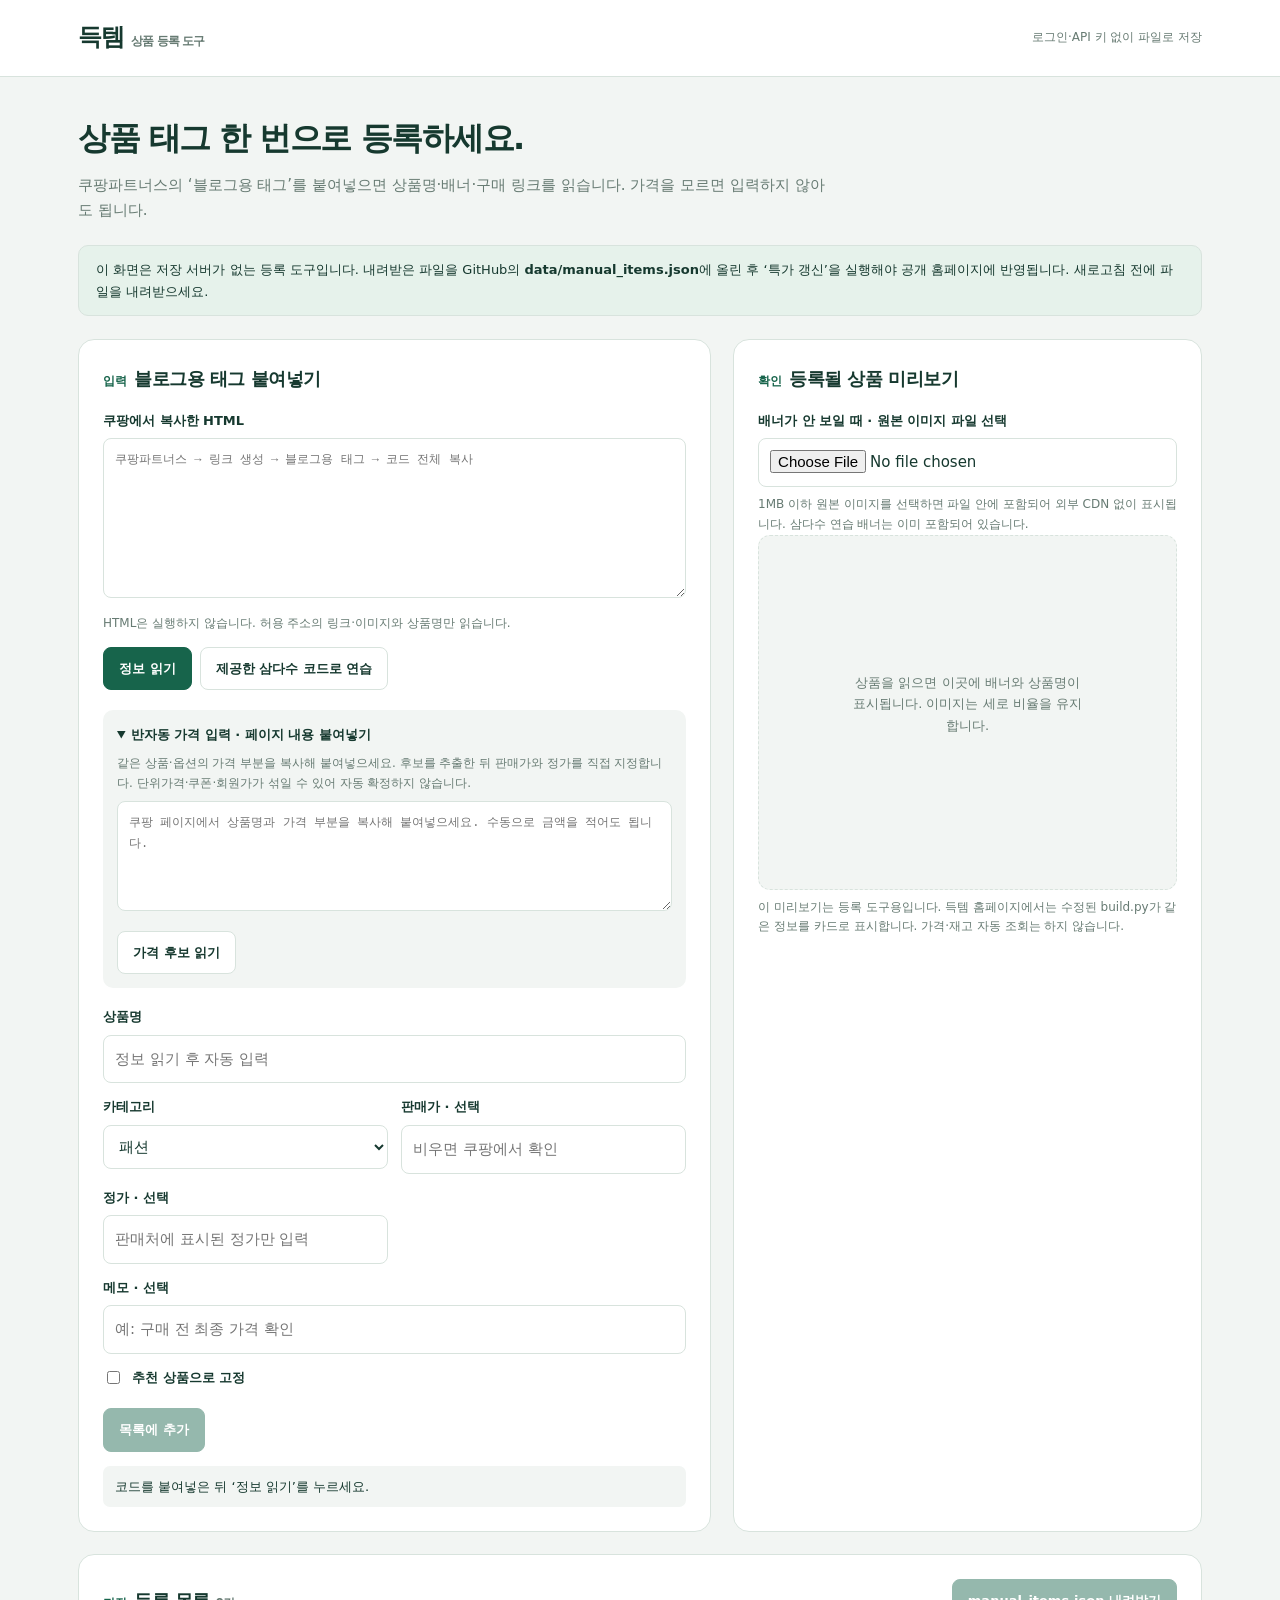
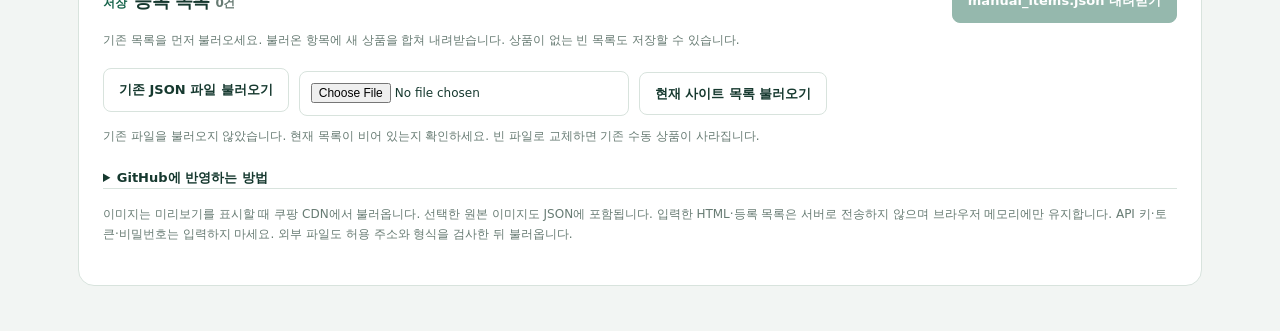
==== commit 56079270: "Add files via upload" ====
--- a/admin.html
+++ b/admin.html
@@ -4,12 +4,13 @@
 :root{--bg:#f2f5f3;--panel:#fff;--ink:#16392f;--muted:#677b73;--line:#d8e3dd;--accent:#17644b;--light:#e6f2eb;--error:#a63129}*{box-sizing:border-box}body{margin:0;background:var(--bg);color:var(--ink);font:15px/1.65 system-ui,-apple-system,"Malgun Gothic",sans-serif}header{background:var(--panel);border-bottom:1px solid var(--line)}.wrap{max-width:1180px;margin:auto;padding:0 28px}.head{display:flex;align-items:center;justify-content:space-between;height:76px}.brand{font-size:24px;font-weight:900;letter-spacing:-1px}.sub{font-size:12px;color:var(--muted)}main{padding-top:35px!important;padding-bottom:45px!important}h1{font-size:32px;letter-spacing:-1.5px;margin:0 0 8px}p{margin:0 0 16px}.lead{color:var(--muted);max-width:760px}.notice{padding:13px 17px;background:var(--light);border:1px solid var(--line);border-radius:10px;margin:23px 0;font-size:13px}.layout{display:grid;grid-template-columns:1.35fr 1fr;gap:22px}.panel{background:var(--panel);border:1px solid var(--line);padding:24px;border-radius:16px}h2{font-size:18px;margin:0 0 16px;letter-spacing:-.5px}.step{font-size:12px;color:var(--accent);margin-right:8px}label{display:block;font-size:13px;font-weight:700;margin-bottom:7px}textarea,input,select{font:inherit;border:1px solid var(--line);border-radius:8px;background:#fff;color:var(--ink);padding:11px;width:100%}textarea{resize:vertical;min-height:160px;font:12px/1.7 ui-monospace,monospace}button,.button{font:inherit;font-size:13px;font-weight:700;border:1px solid var(--line);border-radius:8px;padding:10px 15px;cursor:pointer;background:white;color:var(--ink);display:inline-block;text-decoration:none}button.primary{background:var(--accent);color:white;border-color:var(--accent)}button:disabled{opacity:.45;cursor:not-allowed}button:hover:not(:disabled){filter:brightness(.96)}:focus-visible{outline:3px solid #8eb9a6;outline-offset:3px}.buttons{display:flex;gap:8px;flex-wrap:wrap;margin-top:13px}.fields{display:grid;grid-template-columns:1fr 1fr;gap:13px;margin-top:18px}.wide{grid-column:1/-1}.hint{font-size:12px;color:var(--muted);margin:8px 0 0}.preview{background:var(--bg);border:1px dashed var(--line);min-height:355px;border-radius:12px;display:flex;align-items:center;justify-content:center;padding:18px}.empty{text-align:center;color:var(--muted);font-size:13px;max-width:230px}.preview-card{width:100%;max-width:290px;background:white;border-radius:12px;overflow:hidden;border:1px solid var(--line)}.preview-card img{width:100%;height:260px;object-fit:contain;background:white;display:block}.preview-info{border-top:1px solid var(--line);padding:16px}.badge{font-size:11px;border-radius:4px;padding:3px 7px;background:var(--light);display:inline-block;margin-bottom:7px}.product-name{font-size:15px;font-weight:700;line-height:1.5}.price{font-size:13px;color:var(--muted);margin-top:7px}.destination{font:11px/1.7 ui-monospace,monospace;color:var(--muted);word-break:break-all;margin-top:8px}.status{margin-top:14px;padding:10px 12px;background:var(--bg);border-radius:7px;font-size:13px;white-space:pre-line}.error{color:var(--error)}.storage{margin-top:22px}.storage-head{display:flex;justify-content:space-between;gap:10px;align-items:center}.storage-head h2{margin:0}.import{margin-top:18px;display:flex;gap:10px;flex-wrap:wrap;align-items:center}.import input{max-width:330px;font-size:12px}.list{margin:18px 0;padding:0;list-style:none}.row{display:flex;justify-content:space-between;align-items:center;gap:14px;padding:12px 0;border-top:1px solid var(--line)}.row-name{font-size:14px;font-weight:600;word-break:break-word}.row-note{font-size:11px;color:var(--muted)}.remove{padding:5px 9px;color:var(--error);flex-shrink:0}.footer-note{font-size:12px;color:var(--muted);border-top:1px solid var(--line);padding-top:16px}details{margin-top:20px;font-size:13px}summary{cursor:pointer;font-weight:700}ol{padding-left:22px}code{font-size:12px;background:var(--bg);padding:2px 4px}.check{display:flex;gap:9px;align-items:center}.check input{width:auto}.preview-card a{color:inherit}.download-count{font-size:12px;color:var(--muted)}@media(max-width:780px){.layout{grid-template-columns:1fr}.wrap{padding:0 17px}.panel{padding:18px}h1{font-size:26px}.head{height:64px}.fields{grid-template-columns:1fr}.wide{grid-column:auto}.storage-head{align-items:flex-start;flex-direction:column}}@media(prefers-reduced-motion:reduce){*{scroll-behavior:auto!important}}
 .preview-card{overflow:hidden;background:#fff;border-radius:12px;border:1px solid var(--line)}.preview-card>img{display:block;width:100%;height:340px;object-fit:contain;background:#f4f7f5;padding:16px}.preview-info{padding:20px}.preview-info .price{font-size:26px;font-weight:900;line-height:1.4;margin:14px 0}.preview-info .product-name{font-size:19px;font-weight:800;margin-top:12px}.preview-info .destination{overflow-wrap:anywhere;font-size:11px;color:var(--muted)}.preview-cta{display:block;margin-top:18px;padding:12px;text-align:center;background:var(--accent);color:#fff;border-radius:8px;text-decoration:none;font-weight:800}.row{gap:12px}.row-thumb{width:56px;height:90px;object-fit:contain;background:#f4f7f5;border-radius:6px;flex-shrink:0}.row>div{flex:1;min-width:0}.price-help{margin-top:10px;font-size:12px;color:var(--muted)}@media(max-width:650px){.preview-card>img{height:280px}}
 .price-import{background:var(--bg);padding:14px;border-radius:10px;margin-top:20px}.price-import textarea{min-height:110px;margin-top:8px}.price-choice{padding:10px 0;border-bottom:1px solid var(--line)}.price-context{font-size:12px;overflow-wrap:anywhere;color:var(--muted)}.preview-discount{background:var(--light);padding:12px;border-radius:8px;margin:10px 0}.preview-discount del{color:var(--muted);font-size:13px}.preview-discount strong{display:block;font-size:16px;color:var(--accent)}
+.preview-info .price{display:flex;align-items:baseline;gap:8px;flex-wrap:wrap;color:#151515;margin:12px 0 0;font-size:25px}.preview-original{font-size:18px;font-weight:400;color:#99999e}.preview-discount{background:none;padding:0;margin:2px 0 12px;border:0}.preview-discount strong{font-size:17px;color:#e33f43;font-weight:600}
 </style></head><body>
 <header><div class="wrap head"><div class="brand">득템 <span class="sub">상품 등록 도구</span></div><span class="sub">로그인·API 키 없이 파일로 저장</span></div></header>
 <main class="wrap"><h1>상품 태그 한 번으로 등록하세요.</h1><p class="lead">쿠팡파트너스의 ‘블로그용 태그’를 붙여넣으면 상품명·배너·구매 링크를 읽습니다. 가격을 모르면 입력하지 않아도 됩니다.</p>
 <div class="notice">이 화면은 저장 서버가 없는 등록 도구입니다. 내려받은 파일을 GitHub의 <b>data/manual_items.json</b>에 올린 후 ‘특가 갱신’을 실행해야 공개 홈페이지에 반영됩니다. 새로고침 전에 파일을 내려받으세요.</div>
 <div class="layout"><section class="panel"><h2><span class="step">입력</span>블로그용 태그 붙여넣기</h2><label for="source">쿠팡에서 복사한 HTML</label><textarea id="source" spellcheck="false" placeholder="쿠팡파트너스 → 링크 생성 → 블로그용 태그 → 코드 전체 복사"></textarea><p class="hint">HTML은 실행하지 않습니다. 허용 주소의 링크·이미지와 상품명만 읽습니다.</p><div class="buttons"><button id="parse" class="primary">정보 읽기</button><button id="sample">제공한 삼다수 코드로 연습</button></div>
-<details class="price-import" open><summary>반자동 가격 입력 · 페이지 내용 붙여넣기</summary><p class="hint">같은 상품·옵션의 가격 부분을 복사해 붙여넣으세요. 후보를 추출한 뒤 판매가와 정가를 직접 지정합니다. 단위가격·쿠폰·회원가가 섞일 수 있어 자동 확정하지 않습니다.</p><textarea id="priceText" placeholder="쿠팡 페이지에서 상품명과 가격 부분을 복사해 붙여넣으세요. 수동으로 금액을 적어도 됩니다."></textarea><div class="buttons"><button id="extractPrices" type="button">가격 후보 읽기</button></div><div id="priceCandidates" aria-live="polite"></div></details><div class="fields"><div class="wide"><label for="name">상품명</label><input id="name" maxlength="300" placeholder="정보 읽기 후 자동 입력"></div><div><label for="category">카테고리</label><select id="category"><option>식품</option><option>생활</option><option>가전</option><option>디지털</option><option>뷰티</option><option>패션</option><option>기타</option></select></div><div><label for="price">판매가 · 선택</label><input id="price" type="number" min="1" step="1" placeholder="비우면 쿠팡에서 확인"></div><div><label for="originalPrice">정가 · 선택</label><input id="originalPrice" type="number" min="1" step="1" placeholder="판매처에 표시된 정가만 입력"></div><div class="wide"><label for="memo">메모 · 선택</label><input id="memo" maxlength="200" placeholder="예: 구매 전 최종 가격 확인"></div><div class="wide"><label class="check"><input id="pinned" type="checkbox">추천 상품으로 고정</label></div></div>
+<details class="price-import" open><summary>반자동 가격 입력 · 페이지 내용 붙여넣기</summary><p class="hint">같은 상품·옵션의 가격 부분을 복사해 붙여넣으세요. 후보를 추출한 뒤 판매가와 정가를 직접 지정합니다. 단위가격·쿠폰·회원가가 섞일 수 있어 자동 확정하지 않습니다.</p><textarea id="priceText" placeholder="쿠팡 페이지에서 상품명과 가격 부분을 복사해 붙여넣으세요. 수동으로 금액을 적어도 됩니다."></textarea><div class="buttons"><button id="extractPrices" type="button">가격 후보 읽기</button></div><div id="priceCandidates" aria-live="polite"></div></details><div class="fields"><div class="wide"><label for="name">상품명</label><input id="name" maxlength="300" placeholder="정보 읽기 후 자동 입력"></div><div><label for="category">카테고리</label><select id="category"><option>식품</option><option>생활</option><option>가전</option><option>디지털</option><option>뷰티</option><option selected>패션</option><option>기타</option></select></div><div><label for="price">판매가 · 선택</label><input id="price" type="number" min="1" step="1" placeholder="비우면 쿠팡에서 확인"></div><div><label for="originalPrice">정가 · 선택</label><input id="originalPrice" type="number" min="1" step="1" placeholder="판매처에 표시된 정가만 입력"></div><div class="wide"><label for="memo">메모 · 선택</label><input id="memo" maxlength="200" placeholder="예: 구매 전 최종 가격 확인"></div><div class="wide"><label class="check"><input id="pinned" type="checkbox">추천 상품으로 고정</label></div></div>
 <div class="buttons"><button id="add" class="primary" disabled>목록에 추가</button></div><div id="status" class="status" role="status" aria-live="polite">코드를 붙여넣은 뒤 ‘정보 읽기’를 누르세요.</div></section>
 <section class="panel"><h2><span class="step">확인</span>등록될 상품 미리보기</h2><label for="imageFile">배너가 안 보일 때 · 원본 이미지 파일 선택</label><input id="imageFile" type="file" accept="image/jpeg,image/png,image/webp"><p class="hint">1MB 이하 원본 이미지를 선택하면 파일 안에 포함되어 외부 CDN 없이 표시됩니다. 삼다수 연습 배너는 이미 포함되어 있습니다.</p><div id="preview" class="preview"><p class="empty">상품을 읽으면 이곳에 배너와 상품명이 표시됩니다. 이미지는 세로 비율을 유지합니다.</p></div><p class="hint">이 미리보기는 등록 도구용입니다. 득템 홈페이지에서는 수정된 build.py가 같은 정보를 카드로 표시합니다. 가격·재고 자동 조회는 하지 않습니다.</p></section></div>
 <section class="panel storage"><div class="storage-head"><h2><span class="step">저장</span>등록 목록 <span id="count" class="download-count">0건</span></h2><button id="download" class="primary" disabled>manual_items.json 내려받기</button></div><p class="hint">기존 목록을 먼저 불러오세요. 불러온 항목에 새 상품을 합쳐 내려받습니다. 상품이 없는 빈 목록도 저장할 수 있습니다.</p><div class="import"><label class="button" for="file">기존 JSON 파일 불러오기</label><input id="file" type="file" accept=".json,application/json"><button id="loadCurrent">현재 사이트 목록 불러오기</button></div><p class="hint" id="importStatus">기존 파일을 불러오지 않았습니다. 현재 목록이 비어 있는지 확인하세요. 빈 파일로 교체하면 기존 수동 상품이 사라집니다.</p><ul id="list" class="list"></ul><details><summary>GitHub에 반영하는 방법</summary><ol><li>목록을 확인하고 <b>manual_items.json 내려받기</b>를 누릅니다.</li><li>저장소의 <b>data</b> 폴더에서 <b>Add file → Upload files</b>로 내려받은 파일을 올립니다. 파일명은 manual_items.json이어야 합니다.</li><li><b>Commit changes</b>로 저장합니다.</li><li><b>Actions → 특가 갱신 → Run workflow</b>를 실행합니다.</li><li>초록색 성공 표시 이후 공개 홈페이지를 새로고침합니다.</li></ol></details><p class="footer-note">이미지는 미리보기를 표시할 때 쿠팡 CDN에서 불러옵니다. 선택한 원본 이미지도 JSON에 포함됩니다. 입력한 HTML·등록 목록은 서버로 전송하지 않으며 브라우저 메모리에만 유지합니다. API 키·토큰·비밀번호는 입력하지 마세요. 외부 파일도 허용 주소와 형식을 검사한 뒤 불러옵니다.</p></section>
@@ -17,9 +18,11 @@
 <script>
 'use strict';
 const $=id=>document.getElementById(id);
-const BUY_HOSTS=new Set(['link.coupang.com','coupa.ng','www.coupang.com','coupang.com']);
-function safeUrl(raw,type){let u;try{u=new URL(raw)}catch{throw Error('올바른 전체 HTTPS 주소가 필요합니다.')};if(u.protocol!=='https:'||u.username||u.password||u.port)throw Error('HTTPS 주소만 허용하며 로그인 정보·별도 포트는 허용하지 않습니다.');const host=u.hostname.toLowerCase();const ok=type==='buy'?BUY_HOSTS.has(host):(host==='coupangcdn.com'||host.endsWith('.coupangcdn.com'));if(!ok)throw Error(type==='buy'?'허용된 쿠팡 구매 링크가 아닙니다.':'쿠팡 CDN 이미지 주소만 허용합니다.');return u.href}
-function parseTag(raw){if(raw.length>100000)throw Error('코드가 너무 깁니다. 상품 태그 하나만 붙여넣으세요.');/* template 내용은 문서에 삽입하지 않아 스크립트와 이미지를 실행·로드하지 않는다. */const t=document.createElement('template');t.innerHTML=raw;const candidates=[...t.content.querySelectorAll('a[href]')].filter(a=>a.querySelector('img[src]'));if(candidates.length!==1)throw Error('이미지가 포함된 상품 링크 하나만 입력하세요. iframe 대신 블로그용 태그를 선택하세요.');const a=candidates[0],im=a.querySelector('img[src]');const name=(im.getAttribute('alt')||'').trim();if(!name||name.length>300)throw Error('상품명이 있는 alt 속성이 필요합니다.');return {platform:'coupang',name,url:safeUrl(a.getAttribute('href'),'buy'),image:safeUrl(im.getAttribute('src'),'image'),image_kind:'affiliate_banner',price:null,category:'식품',ends_at:null,memo:'구매 전 최종 가격 확인',pinned:false}}
+/* 구매 링크 허용 목록: 호스트 → 플랫폼 키 (여기에 없는 주소는 거부) */
+const BUY_HOSTS={'link.coupang.com':'coupang','coupa.ng':'coupang','www.coupang.com':'coupang','coupang.com':'coupang','www.musinsa.com':'musinsa','musinsa.com':'musinsa','m.musinsa.com':'musinsa','www.a-bly.com':'ably','a-bly.com':'ably','m.a-bly.com':'ably','www.zigzag.kr':'zigzag','zigzag.kr':'zigzag','store.zigzag.kr':'zigzag'};
+const MALL_LABEL={coupang:'쿠팡',musinsa:'무신사',ably:'에이블리',zigzag:'지그재그'};
+function safeUrl(raw,type){let u;try{u=new URL(raw)}catch{throw Error('올바른 전체 HTTPS 주소가 필요합니다.')};if(u.protocol!=='https:'||u.username||u.password||u.port)throw Error('HTTPS 주소만 허용하며 로그인 정보·별도 포트는 허용하지 않습니다.');const host=u.hostname.toLowerCase();const ok=type==='buy'?Object.prototype.hasOwnProperty.call(BUY_HOSTS,host):(host==='coupangcdn.com'||host.endsWith('.coupangcdn.com'));if(!ok)throw Error(type==='buy'?'쿠팡·무신사·에이블리·지그재그 링크만 등록할 수 있습니다.':'쿠팡 CDN 이미지 주소만 허용합니다.');return u.href}
+function parseTag(raw){if(raw.length>100000)throw Error('코드가 너무 깁니다. 상품 태그 하나만 붙여넣으세요.');/* template 내용은 문서에 삽입하지 않아 스크립트와 이미지를 실행·로드하지 않는다. */const t=document.createElement('template');t.innerHTML=raw;const candidates=[...t.content.querySelectorAll('a[href]')].filter(a=>a.querySelector('img[src]'));if(candidates.length!==1)throw Error('이미지가 포함된 상품 링크 하나만 입력하세요. iframe 대신 블로그용 태그를 선택하세요.');const a=candidates[0],im=a.querySelector('img[src]');const name=(im.getAttribute('alt')||'').trim();if(!name||name.length>300)throw Error('상품명이 있는 alt 속성이 필요합니다.');const buyUrl=safeUrl(a.getAttribute('href'),'buy');const plat=BUY_HOSTS[new URL(buyUrl).hostname.toLowerCase()];return {platform:plat,platform_label:MALL_LABEL[plat]||plat,mall_name:MALL_LABEL[plat]||plat,name,url:buyUrl,image:safeUrl(im.getAttribute('src'),'image'),image_kind:'affiliate_banner',price:null,category:'식품',ends_at:null,memo:'구매 전 최종 가격 확인',pinned:false}}
 function extractPriceCandidates(text){if(text.length>50000)throw Error('가격 부분만 5만 자 이내로 붙여넣으세요.');const out=[],seen=new Set();const pattern=/(?:₩\s*([0-9]{1,3}(?:,[0-9]{3})+|[0-9]+)|([0-9]{1,3}(?:,[0-9]{3})+|[0-9]+)\s*원)/g;let match;while((match=pattern.exec(text))!==null){const amount=Number((match[1]||match[2]).replace(/,/g,''));if(!Number.isSafeInteger(amount)||amount<=0||seen.has(amount))continue;seen.add(amount);out.push({amount,context:text.slice(Math.max(0,match.index-25),Math.min(text.length,pattern.lastIndex+25)).replace(/\s+/g,' ')});if(out.length===30)break}return out}
 $('extractPrices').onclick=()=>{try{const rows=extractPriceCandidates($('priceText').value);$('priceCandidates').replaceChildren();if(!rows.length)throw Error('금액을 찾지 못했습니다. 12,000원 또는 ₩12,000 형식이 포함된 내용을 붙여넣으세요.');rows.forEach(row=>{const box=document.createElement('div');box.className='price-choice';const context=document.createElement('div');context.className='price-context';context.textContent=row.context;const amount=document.createElement('b');amount.textContent=row.amount.toLocaleString('ko-KR')+'원';box.append(amount,context);const buttons=document.createElement('div');buttons.className='buttons';[['판매가로 지정','price'],['정가로 지정','originalPrice']].forEach(([label,id])=>{const b=document.createElement('button');b.type='button';b.textContent=label;b.onclick=()=>{$(id).value=row.amount;if(candidate)preview();say(label+'했습니다. 같은 상품·옵션의 금액인지 확인하세요.')};buttons.append(b)});box.append(buttons);$('priceCandidates').append(box)});say(rows.length+'개 가격 후보를 찾았습니다. 판매가와 정가를 직접 지정하세요.')}catch(e){say(e.message,true)}};
 const BANNER_CACHE={"https://image9.coupangcdn.com/image/affiliate/banner/094a0b696515205452a0161adddb1547@2x.jpg": "[data-uri]"};
@@ -27,13 +30,13 @@
 function imageSource(it){return it.image_embedded?safeEmbedded(it.image_embedded):(BANNER_CACHE[it.image]||safeUrl(it.image,'image'))}
 let candidate=null,items=[],metadata={version:1},loaded=false,dirty=false;
 function say(s,error=false){$('status').textContent=s;$('status').classList.toggle('error',error)}
-function preview(){const box=$('preview');box.replaceChildren();if(!candidate)return;const c=document.createElement('div');c.className='preview-card';const image=document.createElement('img');image.src=imageSource(candidate);image.alt=$('name').value||candidate.name;image.referrerPolicy='no-referrer';image.addEventListener('error',()=>{image.hidden=true;const warning=document.createElement('p');warning.className='notice';warning.textContent='배너를 불러오지 못했습니다. 아래 버튼으로 상품을 확인하세요.';c.prepend(warning);say('상품정보는 읽었습니다. 배너 이미지는 현재 환경에서 불러오지 못했습니다.',true)});c.append(image);const info=document.createElement('div');info.className='preview-info';const badge=document.createElement('span');badge.className='badge';badge.textContent='쿠팡 · 직접 등록';info.append(badge);const n=document.createElement('div');n.className='product-name';n.textContent=$('name').value;info.append(n);const price=document.createElement('div');price.className='price';price.textContent=$('price').value?Number($('price').value).toLocaleString('ko-KR')+'원 · 직접 입력':'가격은 쿠팡에서 확인';info.append(price);const sale=Number($('price').value),original=Number($('originalPrice').value);if(sale>0&&original>sale){const saving=original-sale,rate=Math.floor(saving/original*1000)/10;const summary=document.createElement('div');summary.className='preview-discount';const old=document.createElement('del');old.textContent='입력 정가 '+original.toLocaleString('ko-KR')+'원';const benefit=document.createElement('strong');benefit.textContent=rate+'% 할인 · '+saving.toLocaleString('ko-KR')+'원 절약';summary.append(old,benefit);info.append(summary)}else if(original>0&&sale>0&&original<sale){const warning=document.createElement('p');warning.textContent='정가가 판매가보다 낮습니다. 금액을 확인하세요.';info.append(warning)}const link=document.createElement('div');link.className='destination';link.textContent=candidate.url;info.append(link);const help=document.createElement('p');help.className='price-help';help.textContent=$('price').value?'직접 입력한 가격입니다. 실제 결제 금액은 판매처에서 확인하세요.':'태그에 가격 정보가 없습니다. 왼쪽 판매가를 입력하면 여기에 즉시 표시됩니다.';info.append(help);const buy=document.createElement('a');buy.className='preview-cta';buy.href=candidate.url;buy.target='_blank';buy.rel='noopener noreferrer sponsored';buy.textContent='쿠팡에서 가격 확인하기';info.append(buy);c.append(info);box.append(c)}
+function preview(){const box=$('preview');box.replaceChildren();if(!candidate)return;const c=document.createElement('div');c.className='preview-card';const image=document.createElement('img');image.src=imageSource(candidate);image.alt=$('name').value||candidate.name;image.referrerPolicy='no-referrer';image.addEventListener('error',()=>{image.hidden=true;const warning=document.createElement('p');warning.className='notice';warning.textContent='배너를 불러오지 못했습니다. 아래 버튼으로 상품을 확인하세요.';c.prepend(warning);say('상품정보는 읽었습니다. 배너 이미지는 현재 환경에서 불러오지 못했습니다.',true)});c.append(image);const info=document.createElement('div');info.className='preview-info';const badge=document.createElement('span');badge.className='badge';badge.textContent='쿠팡 · 직접 등록';info.append(badge);const n=document.createElement('div');n.className='product-name';n.textContent=$('name').value;info.append(n);const price=document.createElement('div');price.className='price';price.textContent=$('price').value?Number($('price').value).toLocaleString('ko-KR')+'원':'가격은 쿠팡에서 확인';info.append(price);const sale=Number($('price').value),original=Number($('originalPrice').value);if(sale>0&&original>sale){const saving=original-sale,rate=Math.floor(saving/original*1000)/10;const old=document.createElement('del');old.className='preview-original';old.textContent=original.toLocaleString('ko-KR')+'원';price.append(old);const summary=document.createElement('div');summary.className='preview-discount';const benefit=document.createElement('strong');benefit.textContent=saving.toLocaleString('ko-KR')+'원 할인';summary.append(benefit);info.append(summary)}else if(original>0&&sale>0&&original<sale){const warning=document.createElement('p');warning.textContent='정가가 판매가보다 낮습니다. 금액을 확인하세요.';info.append(warning)}const link=document.createElement('div');link.className='destination';link.textContent=candidate.url;info.append(link);const help=document.createElement('p');help.className='price-help';help.textContent=$('price').value?'직접 입력한 가격입니다. 실제 결제 금액은 판매처에서 확인하세요.':'태그에 가격 정보가 없습니다. 왼쪽 판매가를 입력하면 여기에 즉시 표시됩니다.';info.append(help);const buy=document.createElement('a');buy.className='preview-cta';buy.href=candidate.url;buy.target='_blank';buy.rel='noopener noreferrer sponsored';buy.textContent='쿠팡에서 가격 확인하기';info.append(buy);c.append(info);box.append(c)}
 $('parse').onclick=()=>{candidate=null;$('add').disabled=true;try{candidate=parseTag($('source').value);if(BANNER_CACHE[candidate.image])candidate.image_embedded=BANNER_CACHE[candidate.image];$('name').value=candidate.name;$('price').value='';$('originalPrice').value='';$('priceText').value='';$('priceCandidates').replaceChildren();$('memo').value=candidate.memo;preview();$('add').disabled=false;say('상품명·배너 주소·구매 링크를 읽었습니다. 가격은 포함되지 않아 비워 두었습니다.')}catch(e){$('preview').replaceChildren();say(e.message,true)}};
 $('imageFile').onchange=async()=>{try{if(!candidate)throw Error('먼저 상품 정보를 읽으세요.');const f=$('imageFile').files[0];if(!f)return;if(f.size>1000000||!['image/jpeg','image/png','image/webp'].includes(f.type))throw Error('1MB 이하 JPEG·PNG·WebP 파일을 선택하세요.');const data=await new Promise((resolve,reject)=>{const r=new FileReader();r.onload=()=>resolve(r.result);r.onerror=()=>reject(Error('이미지를 읽지 못했습니다.'));r.readAsDataURL(f)});safeEmbedded(data);const check=new Image();check.src=data;await check.decode();candidate.image_embedded=data;preview();say('원본 이미지를 포함했습니다. 목록에 추가한 뒤 JSON을 내려받으세요.')}catch(e){say(e.message,true)}finally{$('imageFile').value=''}};
 ['name','price','originalPrice'].forEach(id=>$(id).addEventListener('input',()=>candidate&&preview()));
 function renderList(){$('count').textContent=items.length+'건';$('list').replaceChildren();items.forEach((it,index)=>{const li=document.createElement('li');li.className='row';const text=document.createElement('div'),n=document.createElement('div'),note=document.createElement('div');n.className='row-name';n.textContent=it.name;note.className='row-note';note.textContent=it.platform+' · '+it.category+' · '+(it.price?Number(it.price).toLocaleString('ko-KR')+'원':'가격은 판매처에서 확인')+(it.original_price>it.price&&it.price?' · '+(Math.floor((it.original_price-it.price)/it.original_price*1000)/10)+'% 할인':'');text.append(n,note);const remove=document.createElement('button');remove.className='remove';remove.textContent='삭제';remove.onclick=()=>{if(!confirm('이 상품을 내보낼 목록에서 삭제할까요?'))return;items.splice(index,1);dirty=true;renderList()};if(it.image){try{const thumb=document.createElement('img');thumb.className='row-thumb';thumb.src=imageSource(it);thumb.alt=it.name;thumb.loading='lazy';li.append(thumb)}catch{}}li.append(text,remove);$('list').append(li)});$('download').disabled=!(loaded||items.length);}
 $('add').onclick=()=>{try{if(!candidate)throw Error('먼저 정보를 읽으세요.');const name=$('name').value.trim();if(!name)throw Error('상품명을 입력하세요.');const p=$('price').value===''?null:Number($('price').value);if(p!==null&&(!Number.isSafeInteger(p)||p<=0))throw Error('가격은 양의 정수로 입력하거나 비워 두세요.');if(items.some(i=>i.url===candidate.url))throw Error('이미 등록 목록에 있는 링크입니다.');const original=$('originalPrice').value===''?null:Number($('originalPrice').value);if(original!==null&&(!Number.isSafeInteger(original)||original<=0||p===null||original<p))throw Error('정가는 판매가 이상의 양의 정수여야 합니다. 판매가를 먼저 입력하세요.');items.push({...candidate,name,price:p,original_price:original,base_price:original||p,price_checked_at:new Date().toISOString(),category:$('category').value,memo:$('memo').value.trim(),pinned:$('pinned').checked});dirty=true;renderList();say('등록 목록에 추가했습니다. 파일을 내려받아야 변경사항을 보관할 수 있습니다.')}catch(e){say(e.message,true)}};
-function validateImport(data){if(!data||typeof data!=='object'||!Array.isArray(data.items))throw Error('items 배열이 있는 JSON 파일이 필요합니다.');if(data.items.length>2000)throw Error('한 번에 2,000건까지 불러올 수 있습니다.');const allowed={coupang:new Set(['coupang.com','www.coupang.com','link.coupang.com','coupa.ng']),toss:new Set(['toss.im','sharelink.toss.im']),kakao:new Set(['store.kakao.com','gift.kakao.com','shoppinghow.kakao.com','kko.to'])};return data.items.map((it,i)=>{if(!it||typeof it.name!=='string'||!it.name.trim())throw Error((i+1)+'번 상품명이 없습니다.');if(!allowed[it.platform])throw Error((i+1)+'번 플랫폼은 이 도구에서 불러올 수 없습니다.');const u=new URL(it.url);if(u.protocol!=='https:'||u.username||u.password||u.port||!allowed[it.platform].has(u.hostname))throw Error((i+1)+'번 구매 링크가 허용 주소가 아닙니다.');if(it.platform==='coupang'&&it.image)safeUrl(it.image,'image');if(it.image_embedded)safeEmbedded(it.image_embedded);if(it.price!==null&&it.price!==undefined&&(!Number.isSafeInteger(it.price)||it.price<=0))throw Error((i+1)+'번 가격은 양의 정수 또는 null이어야 합니다.');if(it.original_price!=null&&(!Number.isSafeInteger(it.original_price)||it.original_price<=0||!it.price||it.original_price<it.price))throw Error((i+1)+'번 정가를 확인하세요.');if(it.ends_at&&Number.isNaN(Date.parse(it.ends_at)))throw Error((i+1)+'번 마감일 형식이 올바르지 않습니다.');return {...it,name:it.name.trim(),price:it.price??null}})}
+function validateImport(data){if(!data||typeof data!=='object'||!Array.isArray(data.items))throw Error('items 배열이 있는 JSON 파일이 필요합니다.');if(data.items.length>2000)throw Error('한 번에 2,000건까지 불러올 수 있습니다.');const allowed={coupang:new Set(['coupang.com','www.coupang.com','link.coupang.com','coupa.ng']),musinsa:new Set(['musinsa.com','www.musinsa.com','m.musinsa.com']),ably:new Set(['a-bly.com','www.a-bly.com','m.a-bly.com']),zigzag:new Set(['zigzag.kr','www.zigzag.kr','store.zigzag.kr']),toss:new Set(['toss.im','sharelink.toss.im']),kakao:new Set(['store.kakao.com','gift.kakao.com','shoppinghow.kakao.com','kko.to'])};return data.items.map((it,i)=>{if(!it||typeof it.name!=='string'||!it.name.trim())throw Error((i+1)+'번 상품명이 없습니다.');if(!allowed[it.platform])throw Error((i+1)+'번 플랫폼은 이 도구에서 불러올 수 없습니다.');const u=new URL(it.url);if(u.protocol!=='https:'||u.username||u.password||u.port||!allowed[it.platform].has(u.hostname))throw Error((i+1)+'번 구매 링크가 허용 주소가 아닙니다.');if(it.platform==='coupang'&&it.image)safeUrl(it.image,'image');if(it.image_embedded)safeEmbedded(it.image_embedded);if(it.price!==null&&it.price!==undefined&&(!Number.isSafeInteger(it.price)||it.price<=0))throw Error((i+1)+'번 가격은 양의 정수 또는 null이어야 합니다.');if(it.original_price!=null&&(!Number.isSafeInteger(it.original_price)||it.original_price<=0||!it.price||it.original_price<it.price))throw Error((i+1)+'번 정가를 확인하세요.');if(it.ends_at&&Number.isNaN(Date.parse(it.ends_at)))throw Error((i+1)+'번 마감일 형식이 올바르지 않습니다.');return {...it,name:it.name.trim(),price:it.price??null}})}
 function importData(data){const next=validateImport(data);if((dirty||items.length)&&!confirm('현재 작업 목록을 파일의 목록으로 바꿀까요? 저장하지 않은 내용은 사라집니다.'))return;items=next;metadata={...data};delete metadata.items;loaded=true;dirty=false;renderList();$('importStatus').textContent='기존 파일 '+items.length+'건을 불러왔습니다. 새 상품을 추가한 뒤 전체 목록을 내려받으세요.'}
 $('file').onchange=async()=>{try{const f=$('file').files[0];if(!f)return;if(f.size>3000000)throw Error('3MB 이하 JSON 파일을 선택하세요.');importData(JSON.parse(await f.text()))}catch(e){say('파일 불러오기 실패: '+e.message,true)}finally{$('file').value=''}};
 $('loadCurrent').onclick=async()=>{try{if(location.protocol==='file:')throw Error('로컬 파일에서는 JSON 파일 불러오기를 사용하세요.');const u=new URL('manual_items.json',location.href);const r=await fetch(u,{cache:'no-store',credentials:'omit'});if(!r.ok)throw Error('현재 목록 응답 '+r.status);importData(await r.json())}catch(e){say('현재 목록을 불러오지 못했습니다. 기존 JSON 파일을 직접 선택하세요. '+e.message,true)}};
